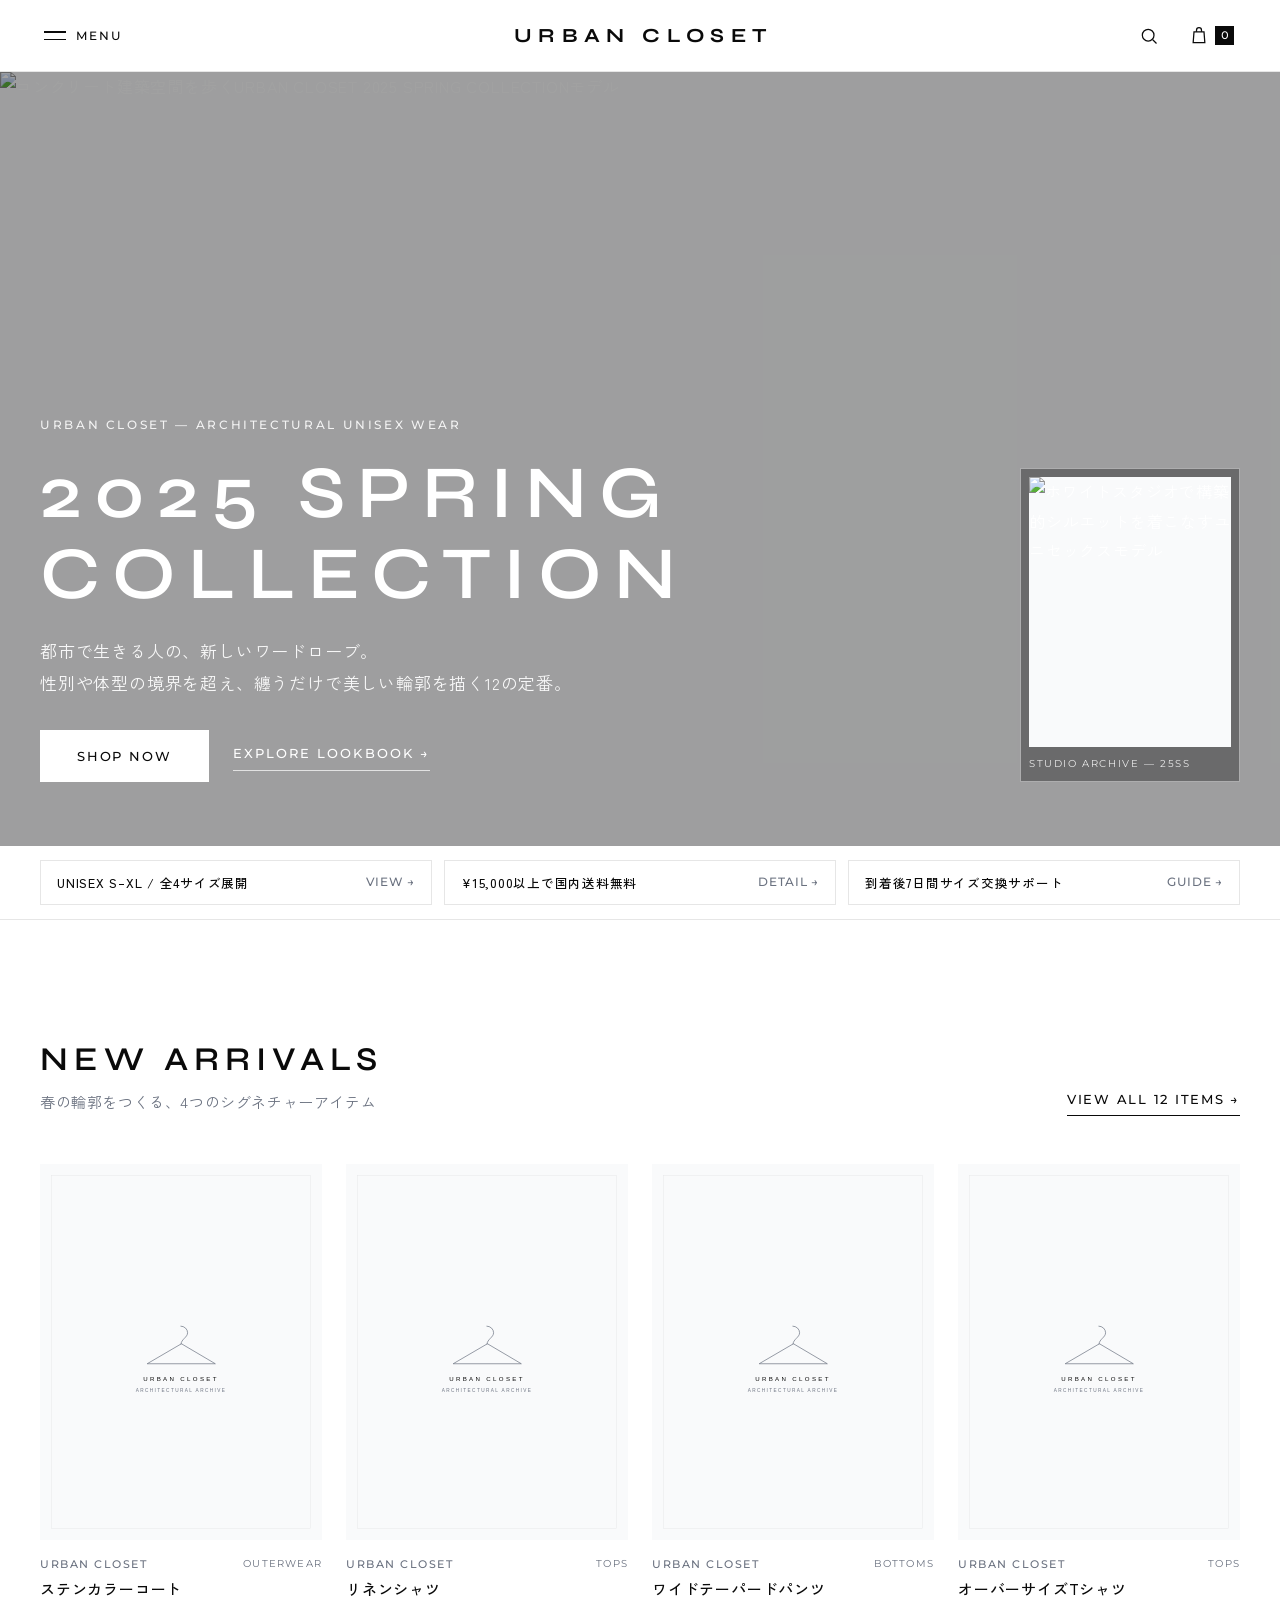
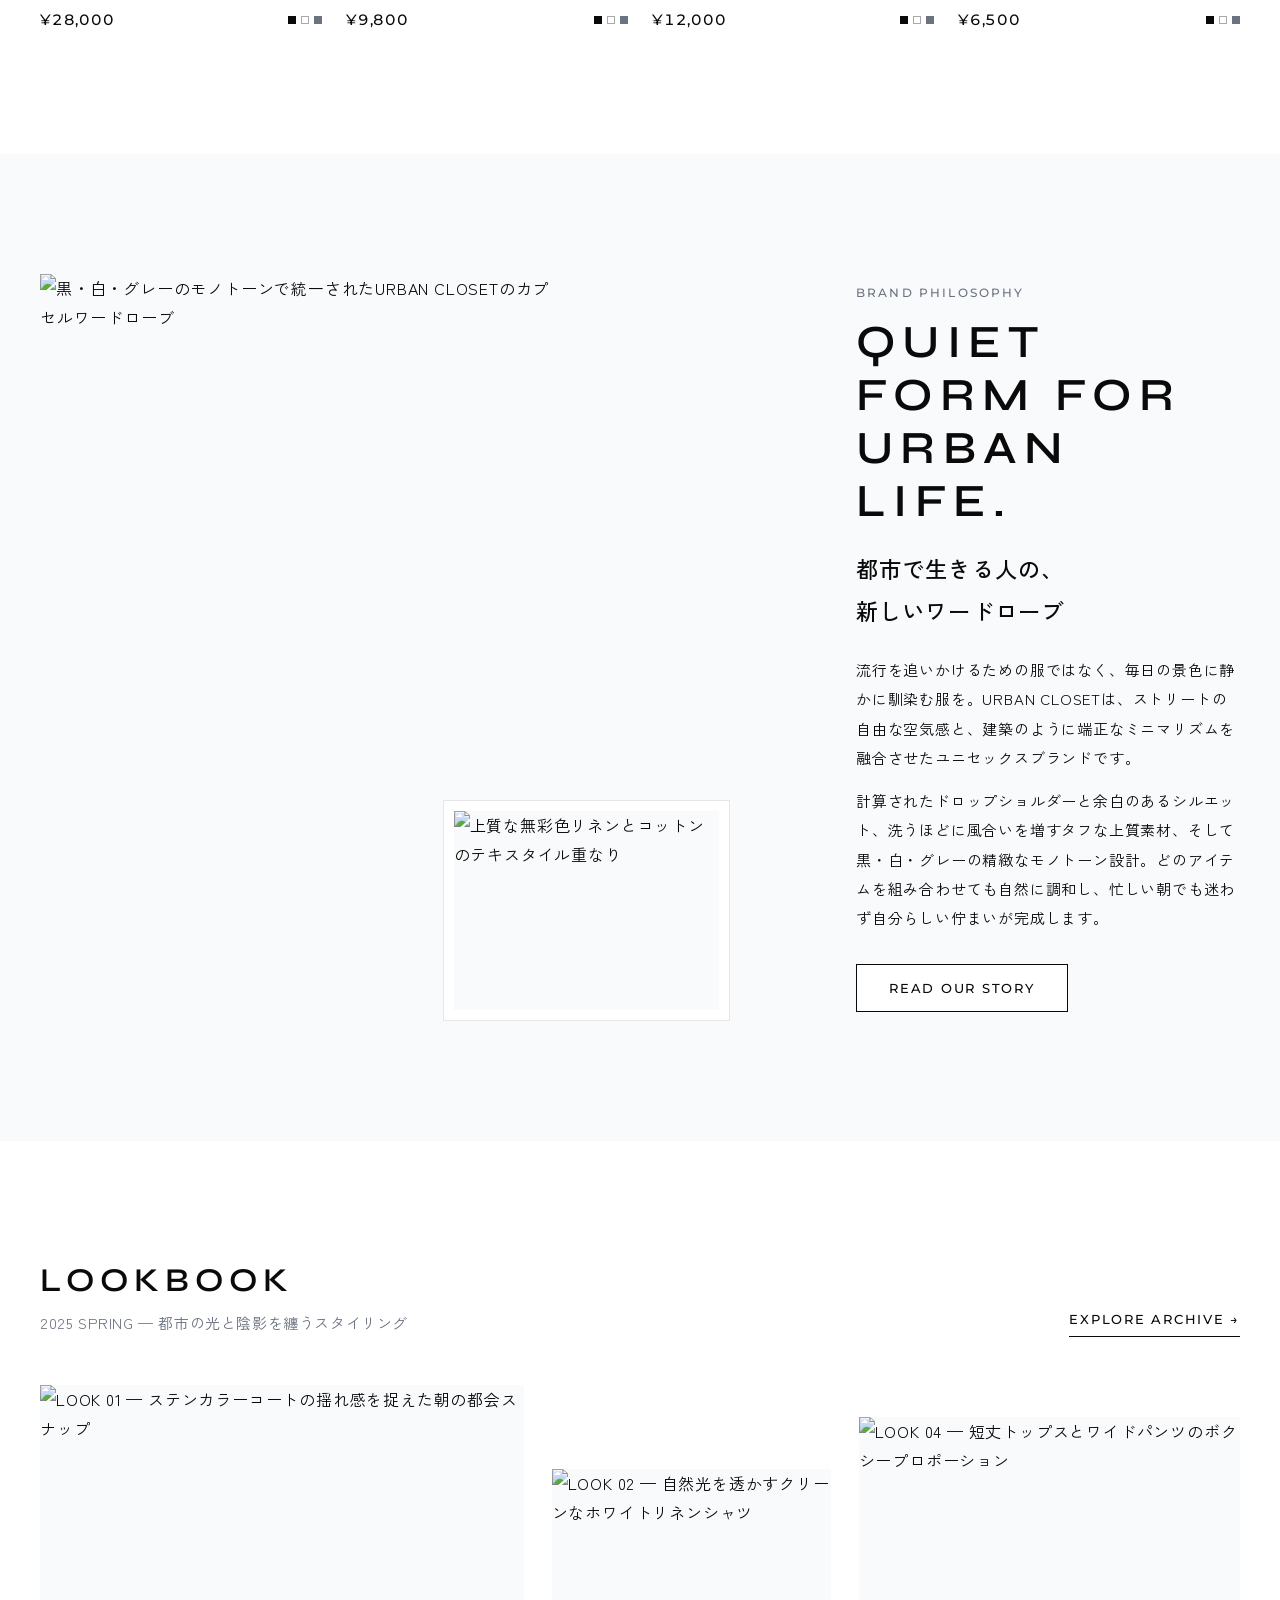
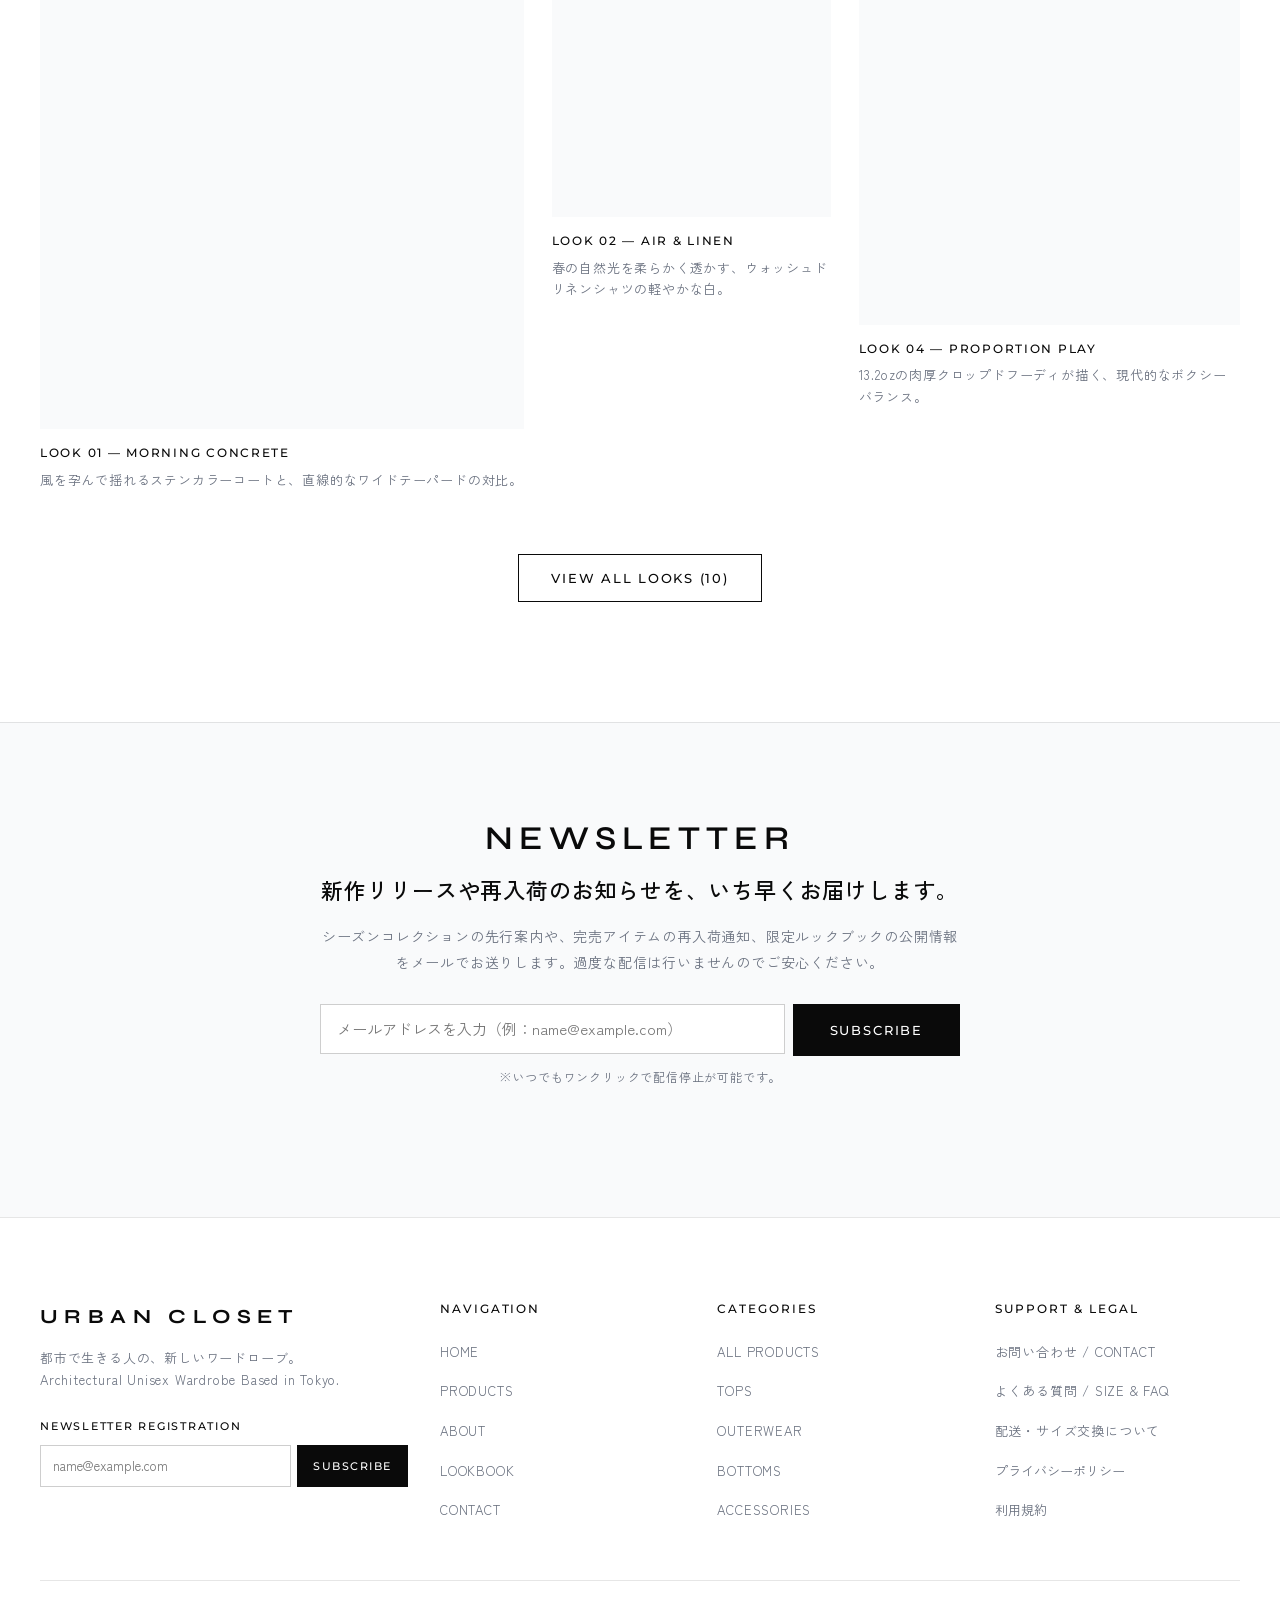
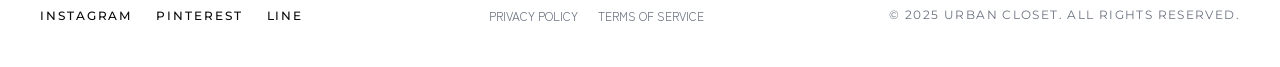
==== index.html @ fb84b293 "feat: Initial release of URBAN CLOSET official EC website" ====
﻿<!DOCTYPE html>
<html lang="ja">
<head>
  <meta charset="UTF-8">
  <meta name="viewport" content="width=device-width, initial-scale=1.0">
  <!-- ★ページのタイトル・検索結果用の説明文を変更したい場合はここを編集してください -->
  <title>URBAN CLOSET（アーバンクローゼット）公式オンラインストア | 都市で生きる人の、新しいワードローブ</title>
  <meta name="description" content="URBAN CLOSET（アーバンクローゼット）2025 SPRING COLLECTION。ストリートの自由な空気感と建築的なミニマリズムを融合させたユニセックスアパレルブランド公式オンラインストア。">
  <!-- ミニマルなインラインSVGファビコン（404エラー防止） -->
  <link rel="icon" type="image/svg+xml" href="data:image/svg+xml,%3Csvg xmlns='http://www.w3.org/2000/svg' viewBox='0 0 64 64'%3E%3Crect width='64' height='64' fill='%230A0A0A'/%3E%3Ctext x='32' y='41' text-anchor='middle' font-family='Helvetica Neue,Arial,sans-serif' font-size='24' font-weight='400' letter-spacing='2' fill='%23FFFFFF'%3EUC%3C/text%3E%3C/svg%3E">
  <!-- Google Fonts（Inter ＆ Noto Sans JP） -->
  <link rel="preconnect" href="https://fonts.googleapis.com">
  <link rel="preconnect" href="https://fonts.gstatic.com" crossorigin>
  <link href="https://fonts.googleapis.com/css2?family=Montserrat:wght@300;400;500;600;700&family=Syne:wght@400;500;600;700&family=Zen+Kaku+Gothic+New:wght@300;400;500;700&family=Inter:wght@300;400;500&display=swap" rel="stylesheet">
  <!-- 全ページ共通スタイルシート -->
  <link rel="stylesheet" href="css/style.css">
</head>
<body>

  <!-- ========================================================================
       1. 共通グローバルヘッダー（左：メニュー ／ 中央：ロゴ ／ 右：検索＋カート）
       ======================================================================== -->
  <header class="site-header">
    <div class="site-header__inner">
      <!-- 左：ハンバーガーメニューボタン -->
      <button type="button" class="header-menu-btn" id="menuOpenBtn" aria-label="メニューを開く" aria-expanded="false" aria-controls="fullscreenMenu">
        <span class="header-menu-btn__bars" aria-hidden="true">
          <span></span>
          <span></span>
        </span>
        <span class="header-menu-btn__label">MENU</span>
      </button>

      <!-- ★中央：ブランドロゴ文字を変更したい場合はここを編集してください -->
      <a href="index.html" class="header-logo">URBAN CLOSET</a>

      <!-- 右：検索アイコン＋点数バッジ付きカートアイコン -->
      <div class="header-actions">
        <button type="button" class="header-icon-btn" id="searchToggleBtn" aria-label="商品を検索する">
          <svg viewBox="0 0 24 24" aria-hidden="true">
            <circle cx="11" cy="11" r="7"></circle>
            <line x1="16.5" y1="16.5" x2="21" y2="21"></line>
          </svg>
        </button>
        <button type="button" class="header-icon-btn" id="cartOpenBtn" aria-label="ショッピングカートを開く">
          <svg viewBox="0 0 24 24" aria-hidden="true">
            <path d="M6 7h12l1 13H5L6 7z"></path>
            <path d="M9 7V5a3 3 0 0 1 6 0v2"></path>
          </svg>
          <span class="cart-badge js-cart-count">0</span>
        </button>
      </div>
    </div>
  </header>

  <!-- リアルタイム商品検索パネル（ヘッダーの虫眼鏡押下で展開） -->
  <div class="search-panel" id="searchPanel" aria-hidden="true">
    <div class="search-panel__inner">
      <form class="search-form" id="headerSearchForm" role="search">
        <label for="headerSearchInput" class="sr-only">キーワードで商品を検索</label>
        <input type="search" id="headerSearchInput" class="search-form__input" placeholder="商品名・カテゴリー・素材で検索（例：コート、リネン、パンツ）" autocomplete="off">
        <button type="submit" class="search-form__submit">SEARCH</button>
        <button type="button" class="search-form__close" id="searchCloseBtn" aria-label="検索パネルを閉じる">×</button>
      </form>
      <div class="search-results" id="searchResultsContainer"></div>
    </div>
  </div>

  <!-- フルスクリーン黒背景ナビゲーションメニュー（HOME / PRODUCTS / ABOUT / LOOKBOOK / CONTACT） -->
  <nav class="fullscreen-menu" id="fullscreenMenu" aria-hidden="true" aria-label="メインナビゲーション">
    <div class="fullscreen-menu__top">
      <button type="button" class="fullscreen-menu__close" id="menuCloseBtn" aria-label="メニューを閉じる">CLOSE ×</button>
      <a href="index.html" class="fullscreen-menu__logo">URBAN CLOSET</a>
      <span></span>
    </div>
    <div class="fullscreen-menu__body">
      <ul class="fullscreen-menu__list">
        <li class="fullscreen-menu__item">
          <a href="index.html" class="fullscreen-menu__link">
            <span class="fullscreen-menu__num">01</span>
            <span class="fullscreen-menu__en">HOME</span>
            <span class="fullscreen-menu__ja">トップ</span>
          </a>
        </li>
        <li class="fullscreen-menu__item">
          <a href="products.html" class="fullscreen-menu__link">
            <span class="fullscreen-menu__num">02</span>
            <span class="fullscreen-menu__en">PRODUCTS</span>
            <span class="fullscreen-menu__ja">商品一覧</span>
          </a>
        </li>
        <li class="fullscreen-menu__item">
          <a href="about.html" class="fullscreen-menu__link">
            <span class="fullscreen-menu__num">03</span>
            <span class="fullscreen-menu__en">ABOUT</span>
            <span class="fullscreen-menu__ja">ブランドストーリー</span>
          </a>
        </li>
        <li class="fullscreen-menu__item">
          <a href="lookbook.html" class="fullscreen-menu__link">
            <span class="fullscreen-menu__num">04</span>
            <span class="fullscreen-menu__en">LOOKBOOK</span>
            <span class="fullscreen-menu__ja">2025 SPRING ルックブック</span>
          </a>
        </li>
        <li class="fullscreen-menu__item">
          <a href="contact.html" class="fullscreen-menu__link">
            <span class="fullscreen-menu__num">05</span>
            <span class="fullscreen-menu__en">CONTACT</span>
            <span class="fullscreen-menu__ja">お問い合わせ・FAQ</span>
          </a>
        </li>
      </ul>
    </div>
    <div class="fullscreen-menu__bottom">
      <div class="fullscreen-menu__sublinks">
        <a href="products.html?category=TOPS">TOPS</a>
        <a href="products.html?category=OUTERWEAR">OUTERWEAR</a>
        <a href="products.html?category=BOTTOMS">BOTTOMS</a>
        <a href="products.html?category=ACCESSORIES">ACCESSORIES</a>
      </div>
      <div class="fullscreen-menu__sublinks">
        <a href="https://www.instagram.com/" target="_blank" rel="noopener noreferrer">INSTAGRAM</a>
        <a href="https://www.pinterest.jp/" target="_blank" rel="noopener noreferrer">PINTEREST</a>
        <a href="https://line.me/" target="_blank" rel="noopener noreferrer">LINE</a>
      </div>
    </div>
  </nav>

  <!-- 右スライド式ミニカート（ドロワーUI） -->
  <div class="drawer-backdrop" id="drawerBackdrop"></div>
  <aside class="cart-drawer" id="cartDrawer" aria-hidden="true" aria-label="ショッピングカート">
    <div class="cart-drawer__header">
      <h2 class="cart-drawer__title">SHOPPING CART (<span id="cartDrawerCount">0</span>)</h2>
      <button type="button" class="cart-drawer__close" id="cartCloseBtn" aria-label="カートを閉じる">×</button>
    </div>
    <div class="cart-shipping-bar">
      <p class="cart-shipping-bar__text" id="cartShippingText">¥15,000（税込）以上のお買い上げで国内送料無料</p>
      <div class="cart-shipping-bar__track">
        <div class="cart-shipping-bar__fill" id="cartShippingFill"></div>
      </div>
    </div>
    <div class="cart-drawer__body" id="cartDrawerBody"></div>
    <div class="cart-drawer__footer" id="cartDrawerFooter">
      <div class="cart-subtotal">
        <span class="cart-subtotal__label">SUBTOTAL（税込）</span>
        <span class="cart-subtotal__amount" id="cartSubtotalAmount">¥0</span>
      </div>
      <p class="cart-shipping-note">※送料は¥15,000以上のご注文で無料（通常全国一律 ¥660）</p>
      <div class="cart-drawer__buttons">
        <button type="button" class="btn-primary" id="cartCheckoutBtn"><span class="ib">PROCEED TO CHECKOUT /</span> <span class="ib">ご購入手続きへ</span></button>
        <button type="button" class="btn-outline" id="cartContinueBtn"><span class="ib">CONTINUE SHOPPING /</span> <span class="ib">買い物を続ける</span></button>
      </div>
      <div class="cart-checkout-feedback" id="cartCheckoutFeedback" role="status"></div>
    </div>
  </aside>

  <!-- ========================================================================
       メインコンテンツ開始（TOPページ厳守セクション順序）
       ======================================================================== -->
  <main>

    <!-- ======================================================================
         2. メインビジュアル（FV必須4要素：キャッチコピー・CTA・強みタグ・写真）
         ====================================================================== -->
    <section class="hero" aria-label="2025 SPRING COLLECTION メインビジュアル">
      <div class="hero__visual">
        <!-- ★④メインビジュアル背景画像を変更したい場合は src を編集してください -->
        <img
          src="https://images.unsplash.com/photo-1573601423482-65b7dc543203?auto=format&fit=crop&w=1920&q=85"
          alt="コンクリート建築空間を歩くURBAN CLOSET 2025 SPRING COLLECTIONモデル"
          class="hero__bg"
          fetchpriority="high"
        >
        <div class="hero__veil" aria-hidden="true"></div>

        <div class="hero__content">
          <div class="hero__main-copy">
            <p class="hero__eyebrow">URBAN CLOSET — ARCHITECTURAL UNISEX WEAR</p>
            <!-- ★①メインキャッチコピーを変更したい場合はここを編集してください -->
            <h1 class="hero__title en-display">2025 SPRING COLLECTION</h1>
            <p class="hero__subcopy hero-subcopy">
              <span class="ib">都市で生きる人の、</span><span class="ib">新しいワードローブ。</span><br>
              <span class="ib">性別や体型の境界を超え、</span><span class="ib">纏うだけで美しい輪郭を描く12の定番。</span>
            </p>
            <!-- ★②アクションボタン（CTA）の文言やリンク先を変更したい場合はここを編集してください -->
            <div class="hero__cta-group">
              <a href="products.html" class="btn-primary btn-primary--light">SHOP NOW</a>
              <a href="lookbook.html" class="hero__secondary-link">EXPLORE LOOKBOOK →</a>
            </div>
          </div>

          <!-- PC表示用エディトリアル・コラージュカード（スタジオ着用サブカット） -->
          <a href="lookbook.html" class="hero__collage-card" aria-label="スタジオルックを見る">
            <img
              src="https://images.unsplash.com/photo-1779399163991-d9fd0c1db741?auto=format&fit=crop&w=1200&q=85"
              alt="ホワイトスタジオで構築的シルエットを着こなすユニセックスモデル"
            >
            <span class="hero__collage-caption">STUDIO ARCHIVE — 25SS</span>
          </a>
        </div>
      </div>

      <!-- ★③実績・強み・安心アピール要素（世界観を守るミニマル1pxボーダーステータスタグ） -->
      <div class="hero-status-bar">
        <div class="hero-status-bar__inner">
          <a href="products.html" class="status-tag">
            <span>UNISEX S–XL / 全4サイズ展開</span>
            <span class="status-tag__arrow">VIEW →</span>
          </a>
          <a href="contact.html#faq-shipping" class="status-tag">
            <span>¥15,000以上で国内送料無料</span>
            <span class="status-tag__arrow">DETAIL →</span>
          </a>
          <a href="contact.html#faq-exchange" class="status-tag">
            <span>到着後7日間サイズ交換サポート</span>
            <span class="status-tag__arrow">GUIDE →</span>
          </a>
        </div>
      </div>
    </section>

    <!-- ======================================================================
         3. NEW ARRIVALS（新着ピックアップ 4点：js/products-data.js と連動描画）
         ====================================================================== -->
    <section class="section" aria-labelledby="newArrivalsHeading">
      <div class="container">
        <div class="section-header reveal">
          <div>
            <h2 id="newArrivalsHeading" class="section-title-en">NEW ARRIVALS</h2>
            <p class="section-subcopy">
              <span class="ib">春の輪郭をつくる、</span><span class="ib">4つのシグネチャーアイテム</span>
            </p>
          </div>
          <a href="products.html" class="link-arrow">VIEW ALL 12 ITEMS →</a>
        </div>

        <!-- ★新着4点カードは js/products-data.js の newArrivalIds から自動生成されます -->
        <div class="product-grid reveal" id="newArrivalsGrid"></div>
      </div>
    </section>

    <!-- ======================================================================
         4. BRAND CONCEPT（非対称レイアウト：大型英字＋写真2枚＋コンセプト本文）
         ====================================================================== -->
    <section class="section section--alt" aria-labelledby="brandConceptHeading">
      <div class="container">
        <div class="concept-grid">
          <!-- 左側：カプセルワードローブ写真2枚の非対称コラージュ -->
          <div class="concept-visuals reveal">
            <img
              src="https://images.unsplash.com/photo-1601926299866-6a5c9bfa6be0?auto=format&fit=crop&w=1200&q=85"
              alt="黒・白・グレーのモノトーンで統一されたURBAN CLOSETのカプセルワードローブ"
              class="concept-visuals__main"
              decoding="async"
            >
            <div class="concept-visuals__sub-wrap">
              <img
                src="https://images.unsplash.com/photo-1524275461690-a79bfeaf1f3a?auto=format&fit=crop&w=800&q=80"
                alt="上質な無彩色リネンとコットンのテキスタイル重なり"
                class="concept-visuals__sub"
                decoding="async"
              >
            </div>
          </div>

          <!-- ★右側：ブランドコンセプト文章を変更したい場合はここを編集してください -->
          <div class="concept-copy reveal">
            <span class="eyebrow">BRAND PHILOSOPHY</span>
            <h2 id="brandConceptHeading" class="concept-copy__en en-display">QUIET FORM FOR URBAN LIFE.</h2>
            <p class="concept-copy__ja-title ja-heading">
              <span class="ib">都市で生きる人の、</span><span class="ib">新しいワードローブ</span>
            </p>
            <div class="concept-copy__body">
              <p>流行を追いかけるための服ではなく、毎日の景色に静かに馴染む服を。URBAN CLOSETは、ストリートの自由な空気感と、建築のように端正なミニマリズムを融合させたユニセックスブランドです。</p>
              <p>計算されたドロップショルダーと余白のあるシルエット、洗うほどに風合いを増すタフな上質素材、そして黒・白・グレーの精緻なモノトーン設計。どのアイテムを組み合わせても自然に調和し、忙しい朝でも迷わず自分らしい佇まいが完成します。</p>
            </div>
            <a href="about.html" class="btn-outline">READ OUR STORY</a>
          </div>
        </div>
      </div>
    </section>

    <!-- ======================================================================
         5. LOOKBOOK PREVIEW（3枚の写真を段差オフセットで雑誌風に配置）
         ====================================================================== -->
    <section class="section" aria-labelledby="lookbookPreviewHeading">
      <div class="container">
        <div class="section-header reveal">
          <div>
            <h2 id="lookbookPreviewHeading" class="section-title-en">LOOKBOOK</h2>
            <p class="section-subcopy">
              <span class="ib">2025 SPRING —</span> <span class="ib">都市の光と陰影を纏うスタイリング</span>
            </p>
          </div>
          <a href="lookbook.html" class="link-arrow">EXPLORE ARCHIVE →</a>
        </div>

        <div class="lookbook-preview-grid">
          <!-- 写真1（大判・上端揃え） -->
          <a href="lookbook.html?look=1" class="lookbook-preview-card lookbook-preview-card--1 reveal">
            <div class="lookbook-preview-card__media">
              <img
                src="https://images.unsplash.com/photo-1747042476785-327558d96e94?auto=format&fit=crop&w=900&q=80"
                alt="LOOK 01 — ステンカラーコートの揺れ感を捉えた朝の都会スナップ"
                class="lookbook-preview-card__img"
                decoding="async"
              >
            </div>
            <h3 class="lookbook-preview-card__label">LOOK 01 — MORNING CONCRETE</h3>
            <p class="lookbook-preview-card__caption">風を孕んで揺れるステンカラーコートと、直線的なワイドテーパードの対比。</p>
          </a>

          <!-- 写真2（中判・深い下オフセット） -->
          <a href="lookbook.html?look=2" class="lookbook-preview-card lookbook-preview-card--2 reveal">
            <div class="lookbook-preview-card__media">
              <img
                src="https://images.unsplash.com/photo-1770294758906-c8762abb2c8b?auto=format&fit=crop&w=900&q=80"
                alt="LOOK 02 — 自然光を透かすクリーンなホワイトリネンシャツ"
                class="lookbook-preview-card__img"
                decoding="async"
              >
            </div>
            <h3 class="lookbook-preview-card__label">LOOK 02 — AIR &amp; LINEN</h3>
            <p class="lookbook-preview-card__caption">春の自然光を柔らかく透かす、ウォッシュドリネンシャツの軽やかな白。</p>
          </a>

          <!-- 写真3（準大判・中段オフセット） -->
          <a href="lookbook.html?look=4" class="lookbook-preview-card lookbook-preview-card--3 reveal">
            <div class="lookbook-preview-card__media">
              <img
                src="https://images.unsplash.com/photo-1764698072685-f01c10bd2dca?auto=format&fit=crop&w=900&q=80"
                alt="LOOK 04 — 短丈トップスとワイドパンツのボクシープロポーション"
                class="lookbook-preview-card__img"
                decoding="async"
              >
            </div>
            <h3 class="lookbook-preview-card__label">LOOK 04 — PROPORTION PLAY</h3>
            <p class="lookbook-preview-card__caption">13.2ozの肉厚クロップドフーディが描く、現代的なボクシーバランス。</p>
          </a>
        </div>

        <div class="lookbook-preview-cta reveal">
          <a href="lookbook.html" class="btn-outline">VIEW ALL LOOKS (10)</a>
        </div>
      </div>
    </section>

    <!-- ======================================================================
         6. NEWSLETTER（メールアドレス入力欄＋登録ボタン＋完了表示）
         ====================================================================== -->
    <section class="newsletter-section" aria-labelledby="newsletterHeading">
      <div class="container">
        <div class="newsletter-box reveal">
          <h2 id="newsletterHeading" class="section-title-en">NEWSLETTER</h2>
          <p class="newsletter-box__ja ja-heading">
            <span class="ib">新作リリースや再入荷のお知らせを、</span><span class="ib">いち早くお届けします。</span>
          </p>
          <p class="newsletter-box__desc">
            シーズンコレクションの先行案内や、完売アイテムの再入荷通知、限定ルックブックの公開情報をメールでお送りします。過度な配信は行いませんのでご安心ください。
          </p>
          <form class="newsletter-form js-newsletter-form" novalidate>
            <label for="topNewsletterEmail" class="sr-only">メールアドレス</label>
            <input
              type="email"
              id="topNewsletterEmail"
              class="newsletter-form__input"
              placeholder="メールアドレスを入力（例：name@example.com）"
              required
            >
            <button type="submit" class="btn-primary newsletter-form__btn">SUBSCRIBE</button>
          </form>
          <p class="newsletter-micro">※いつでもワンクリックで配信停止が可能です。</p>
          <div class="newsletter-feedback js-newsletter-feedback" role="status" aria-live="polite"></div>
        </div>
      </div>
    </section>

  </main>

  <!-- ========================================================================
       7. 全ページ共通フッター（必須8要素完全網羅）
       ======================================================================== -->
  <footer class="site-footer">
    <div class="container">
      <div class="site-footer__grid">
        <!-- ① ブランドロゴ ＆ ④ フッター内コンパクト・ニュースレター登録フォーム -->
        <div class="footer-brand">
          <a href="index.html" class="footer-brand__logo">URBAN CLOSET</a>
          <p class="footer-brand__tagline">
            都市で生きる人の、新しいワードローブ。<br>
            Architectural Unisex Wardrobe Based in Tokyo.
          </p>
          <div class="footer-newsletter">
            <span class="footer-newsletter__label">NEWSLETTER REGISTRATION</span>
            <form class="footer-newsletter__form js-newsletter-form" novalidate>
              <label for="footerNewsletterEmail" class="sr-only">フッターニュースレター登録用メールアドレス</label>
              <input
                type="email"
                id="footerNewsletterEmail"
                class="footer-newsletter__input"
                placeholder="name@example.com"
                required
              >
              <button type="submit" class="footer-newsletter__btn">SUBSCRIBE</button>
            </form>
            <div class="footer-newsletter__msg js-newsletter-feedback" role="status" aria-live="polite"></div>
          </div>
        </div>

        <!-- ② ナビゲーション（HOME / PRODUCTS / ABOUT / LOOKBOOK / CONTACT） -->
        <div class="footer-col">
          <h3 class="footer-col__heading">NAVIGATION</h3>
          <ul class="footer-col__list">
            <li><a href="index.html">HOME</a></li>
            <li><a href="products.html">PRODUCTS</a></li>
            <li><a href="about.html">ABOUT</a></li>
            <li><a href="lookbook.html">LOOKBOOK</a></li>
            <li><a href="contact.html">CONTACT</a></li>
          </ul>
        </div>

        <!-- カテゴリー別ショートカット -->
        <div class="footer-col">
          <h3 class="footer-col__heading">CATEGORIES</h3>
          <ul class="footer-col__list">
            <li><a href="products.html">ALL PRODUCTS</a></li>
            <li><a href="products.html?category=TOPS">TOPS</a></li>
            <li><a href="products.html?category=OUTERWEAR">OUTERWEAR</a></li>
            <li><a href="products.html?category=BOTTOMS">BOTTOMS</a></li>
            <li><a href="products.html?category=ACCESSORIES">ACCESSORIES</a></li>
          </ul>
        </div>

        <!-- ⑤ お問い合わせ・⑥ プライバシーポリシー・⑦ 利用規約 -->
        <div class="footer-col">
          <h3 class="footer-col__heading">SUPPORT &amp; LEGAL</h3>
          <ul class="footer-col__list">
            <li><a href="contact.html">お問い合わせ / CONTACT</a></li>
            <li><a href="contact.html#faq">よくある質問 / SIZE &amp; FAQ</a></li>
            <li><a href="contact.html#faq-shipping">配送・サイズ交換について</a></li>
            <li><button type="button" data-legal-modal="privacy">プライバシーポリシー</button></li>
            <li><button type="button" data-legal-modal="terms">利用規約</button></li>
          </ul>
        </div>
      </div>

      <!-- ③ Instagram等SNSリンク ＆ ⑧ コピーライト -->
      <div class="site-footer__bottom">
        <div class="footer-sns">
          <a href="https://www.instagram.com/" target="_blank" rel="noopener noreferrer">INSTAGRAM</a>
          <a href="https://www.pinterest.jp/" target="_blank" rel="noopener noreferrer">PINTEREST</a>
          <a href="https://line.me/" target="_blank" rel="noopener noreferrer">LINE</a>
        </div>
        <div class="footer-legal-inline">
          <button type="button" data-legal-modal="privacy">PRIVACY POLICY</button>
          <button type="button" data-legal-modal="terms">TERMS OF SERVICE</button>
        </div>
        <p class="footer-copyright">&copy; 2025 URBAN CLOSET. ALL RIGHTS RESERVED.</p>
      </div>
    </div>
  </footer>

  <!-- 利用規約・プライバシーポリシー共通モーダル -->
  <div class="legal-modal" id="legalModal" aria-hidden="true" role="dialog" aria-modal="true" aria-labelledby="legalModalTitle">
    <div class="legal-modal__dialog">
      <div class="legal-modal__header">
        <h2 class="legal-modal__title" id="legalModalTitle">PRIVACY POLICY</h2>
        <button type="button" class="legal-modal__close" id="legalModalCloseBtn" aria-label="モーダルを閉じる">×</button>
      </div>
      <div class="legal-modal__body" id="legalModalBody"></div>
    </div>
  </div>

  <!-- 共通スクリプト読み込み -->
  <script src="js/products-data.js"></script>
  <script src="js/app.js"></script>
</body>
</html>
---- css/style.css ----
@charset "UTF-8";
/**
 * ============================================================================
 * URBAN CLOSET（アーバンクローゼット）公式オンラインストア 共通スタイルシート
 * ファイル名: css/style.css
 * ----------------------------------------------------------------------------
 * 【初心者向けガイド：色や文字サイズを変えたいとき】
 * ・すぐ下の「:root」ブロックにあるカラーコード（#FFFFFF など）を書き換えると、
 *   全6ページの色味をまとめて一括変更できます。
 * ・角丸（border-radius）はすべて 0px、影（box-shadow）やグラデーションは使わず、
 *   1pxの繊細な線と余白だけで海外ハイブランドのような洗練された空間を表現しています。
 * ============================================================================
 */

:root {
  /* ★厳守モノトーン4色パレット（ここを変えるとサイト全体の色が変わります） */
  --color-white: #FFFFFF;
  --color-black: #0A0A0A;
  --color-gray: #6B7280;
  --color-light-gray: #F9FAFB;

  /* ★1pxの繊細な境界線＆背景オーバーレイ（4色からの透過派生） */
  --border-subtle: 1px solid rgba(10, 10, 10, 0.10);
  --border-default: 1px solid rgba(10, 10, 10, 0.20);
  --border-strong: 1px solid #0A0A0A;
  --border-inverse: 1px solid rgba(255, 255, 255, 0.22);
  --overlay-hero: rgba(10, 10, 10, 0.38);
  --overlay-backdrop: rgba(10, 10, 10, 0.48);
  --overlay-lightbox: rgba(10, 10, 10, 0.96);

  /* ★フォーム入力エラー時の強調色（エラー表示にのみ使用） */
  --color-error: #B91C1C;

  /* ★フォント設定（英字ディスプレイ：モード感溢れる Syne ＋ 幾何学美 Montserrat ＋ 都会的直線美 Zen Kaku Gothic New） */
  --font-en: 'Montserrat', 'Helvetica Neue', 'Inter', Arial, sans-serif;
  --font-display: 'Syne', 'Montserrat', 'Helvetica Neue', sans-serif;
  --font-ja: 'Zen Kaku Gothic New', 'Noto Sans JP', 'Helvetica Neue', Arial, sans-serif;

  /* ★Slow UX（静かで品のあるアニメーション速度） */
  --ease-editorial: cubic-bezier(0.16, 1, 0.3, 1);
  --transition-fast: 0.25s ease;
  --transition-smooth: 0.5s cubic-bezier(0.16, 1, 0.3, 1);
  --transition-image: 0.6s cubic-bezier(0.22, 1, 0.36, 1);

  /* ★レイアウト基準幅・ヘッダー高さ */
  --container-max: 1360px;
  --container-narrow: 760px;
  --header-height: 72px;
}

@media (max-width: 767px) {
  :root {
    --header-height: 60px;
  }
}

/* ==========================================================================
 * 1. リセット＆ベース組版（不自然な改行を防ぐ日本語タイポグラフィ設計）
 * ========================================================================== */
*,
*::before,
*::after {
  box-sizing: border-box;
  margin: 0;
  padding: 0;
  border-radius: 0; /* ★全パーツ直角（0px）を徹底 */
}

html {
  font-size: 16px;
  scroll-behavior: smooth;
  scroll-padding-top: calc(var(--header-height) + 24px);
}

body {
  background-color: var(--color-white);
  color: var(--color-black);
  font-family: var(--font-ja);
  font-weight: 400;
  line-height: 1.85;
  letter-spacing: 0.05em;
  line-break: strict;       /* 句読点が行頭に来るのを防止 */
  overflow-wrap: anywhere;  /* 長い英単語やURLのはみ出し防止 */
  -webkit-font-smoothing: antialiased;
  -moz-osx-font-smoothing: grayscale;
  overflow-x: clip;
}

/* メニューやモーダル展開時の背景スクロール固定 */
body.is-locked {
  overflow: hidden;
}

img {
  display: block;
  max-width: 100%;
  height: auto;
  background-color: var(--color-light-gray);
}

a {
  color: inherit;
  text-decoration: none;
  transition: opacity var(--transition-fast), color var(--transition-fast);
}

button,
input,
select,
textarea {
  font-family: inherit;
  font-size: inherit;
  color: inherit;
  background: none;
  border: none;
  border-radius: 0;
  outline: none;
}

button {
  cursor: pointer;
}

ul,
ol {
  list-style: none;
}

/* キーボード操作時のフォーカス枠（アクセシビリティ確保） */
:focus-visible {
  outline: 1px solid var(--color-black);
  outline-offset: 3px;
}

/* ★不自然な改行（単語の途中切れ・1〜2文字落ち）を防ぐ専用クラス */
.ja-heading,
.hero-subcopy,
.section-subcopy,
.lead-copy {
  word-break: keep-all;
  overflow-wrap: anywhere;
  text-wrap: pretty;
}

.en-display {
  font-family: var(--font-display);
  font-weight: 600;
  letter-spacing: 0.16em;
  line-height: 1.15;
  text-wrap: balance;
  text-transform: uppercase;
}

/* ★意味のまとまりごとに自然な位置で改行させるインラインブロック補助クラス */
.ib {
  display: inline-block;
}

/* スクリーンリーダー専用テキスト */
.sr-only {
  position: absolute;
  width: 1px;
  height: 1px;
  padding: 0;
  margin: -1px;
  overflow: hidden;
  clip: rect(0, 0, 0, 0);
  white-space: nowrap;
  border: 0;
}

/* 共通コンテナ */
.container {
  width: 100%;
  max-width: var(--container-max);
  margin: 0 auto;
  padding: 0 40px;
}

.container--narrow {
  max-width: var(--container-narrow);
}

@media (max-width: 1023px) {
  .container {
    padding: 0 24px;
  }
}

@media (max-width: 639px) {
  .container {
    padding: 0 16px;
  }
}

/* スクロール時の上品なフェードイン演出（Slow UX） */
.reveal {
  opacity: 0;
  transform: translateY(18px);
  transition: opacity 0.75s var(--ease-editorial), transform 0.75s var(--ease-editorial);
}

.reveal.is-visible {
  opacity: 1;
  transform: translateY(0);
}

@media (prefers-reduced-motion: reduce) {
  .reveal {
    opacity: 1;
    transform: none;
    transition: none;
  }
}

/* ==========================================================================
 * 2. 共通タイポグラフィ＆ボタンコンポーネント
 * ========================================================================== */
.eyebrow {
  display: block;
  font-family: var(--font-en);
  font-size: 0.75rem;
  font-weight: 500;
  letter-spacing: 0.18em;
  text-transform: uppercase;
  color: var(--color-gray);
  margin-bottom: 12px;
}

.section-title-en {
  font-family: var(--font-display);
  font-size: clamp(1.4rem, 2.6vw, 2.1rem);
  font-weight: 600;
  letter-spacing: 0.18em;
  text-transform: uppercase;
  line-height: 1.2;
  color: var(--color-black);
}

.section-subcopy {
  font-size: 0.9375rem;
  font-weight: 400;
  color: var(--color-gray);
  margin-top: 8px;
  letter-spacing: 0.04em;
}

/* プライマリCTAボタン（圧倒的なコントラストの漆黒ボタン） */
.btn-primary {
  display: inline-flex;
  align-items: center;
  justify-content: center;
  flex-wrap: wrap;
  text-align: center;
  gap: 8px;
  min-height: 52px;
  padding: 0 36px;
  background-color: var(--color-black);
  color: var(--color-white);
  border: 1px solid var(--color-black);
  font-family: var(--font-en);
  font-size: 0.8125rem;
  font-weight: 500;
  letter-spacing: 0.14em;
  text-transform: uppercase;
  transition: background-color var(--transition-fast), color var(--transition-fast);
}

.btn-primary:hover {
  background-color: var(--color-white);
  color: var(--color-black);
}

/* 白反転プライマリCTA（黒ベール上のメインボタン用） */
.btn-primary--light {
  background-color: var(--color-white);
  color: var(--color-black);
  border: 1px solid var(--color-white);
}

.btn-primary--light:hover {
  background-color: transparent;
  color: var(--color-white);
}

/* セカンダリ1px枠線ボタン */
.btn-outline {
  display: inline-flex;
  align-items: center;
  justify-content: center;
  gap: 10px;
  min-height: 48px;
  padding: 0 32px;
  background-color: var(--color-white);
  color: var(--color-black);
  border: var(--border-strong);
  font-family: var(--font-en);
  font-size: 0.78125rem;
  font-weight: 500;
  letter-spacing: 0.14em;
  text-transform: uppercase;
  transition: background-color var(--transition-fast), color var(--transition-fast);
}

.btn-outline:hover {
  background-color: var(--color-black);
  color: var(--color-white);
}

/* アンダーライン付きエディトリアルリンク */
.link-arrow {
  display: inline-flex;
  align-items: center;
  gap: 8px;
  font-family: var(--font-en);
  font-size: 0.78125rem;
  font-weight: 500;
  letter-spacing: 0.14em;
  text-transform: uppercase;
  padding-bottom: 4px;
  border-bottom: 1px solid currentColor;
  transition: opacity var(--transition-fast), gap var(--transition-fast);
}

.link-arrow:hover {
  opacity: 0.68;
  gap: 12px;
}

/* ==========================================================================
 * 3. 共通グローバルヘッダー（1fr auto 1fr による完全中央ロゴ配置）
 * ========================================================================== */
.site-header {
  position: sticky;
  top: 0;
  z-index: 100;
  height: var(--header-height);
  background-color: rgba(255, 255, 255, 0.95);
  backdrop-filter: blur(8px);
  -webkit-backdrop-filter: blur(8px);
  border-bottom: var(--border-subtle);
  transition: background-color var(--transition-fast);
}

.site-header__inner {
  display: grid;
  grid-template-columns: 1fr auto 1fr; /* ★左右の幅に引っ張られずロゴを正確に画面中央へ配置 */
  align-items: center;
  height: 100%;
  max-width: var(--container-max);
  margin: 0 auto;
  padding: 0 40px;
}

@media (max-width: 1023px) {
  .site-header__inner {
    padding: 0 20px;
  }
}

@media (max-width: 639px) {
  .site-header__inner {
    padding: 0 12px;
  }
}

/* 左：ハンバーガーメニューボタン */
.header-menu-btn {
  justify-self: start;
  display: inline-flex;
  align-items: center;
  gap: 10px;
  min-width: 44px;
  min-height: 44px;
  padding: 0 4px;
  color: var(--color-black);
}

.header-menu-btn__bars {
  display: flex;
  flex-direction: column;
  justify-content: center;
  gap: 6px;
  width: 22px;
  height: 16px;
}

.header-menu-btn__bars span {
  display: block;
  width: 100%;
  height: 1.5px;
  background-color: var(--color-black);
  transition: transform var(--transition-fast);
}

.header-menu-btn:hover .header-menu-btn__bars span:first-child {
  transform: translateX(3px);
}

.header-menu-btn:hover .header-menu-btn__bars span:last-child {
  transform: translateX(-3px);
}

.header-menu-btn__label {
  font-family: var(--font-en);
  font-size: 0.75rem;
  font-weight: 500;
  letter-spacing: 0.16em;
}

@media (max-width: 767px) {
  .header-menu-btn__label {
    display: none;
  }
}

/* 中央：ブランドロゴ（URBAN CLOSET） */
.header-logo {
  justify-self: center;
  font-family: var(--font-display);
  font-size: 1.25rem;
  font-weight: 700;
  letter-spacing: 0.32em;
  text-indent: 0.32em; /* 末尾文字のletter-spacing分を補正し光学的にも完全中央配置 */
  text-transform: uppercase;
  color: var(--color-black);
  white-space: nowrap;
  padding: 8px 4px;
}

@media (max-width: 639px) {
  .header-logo {
    font-size: 1.05rem;
    letter-spacing: 0.24em;
    text-indent: 0.24em;
  }
}

/* 右：検索アイコン＋点数バッジ付きカートアイコン */
.header-actions {
  justify-self: end;
  display: flex;
  align-items: center;
  gap: 12px;
}

@media (max-width: 639px) {
  .header-actions {
    gap: 4px;
  }
}

.header-icon-btn {
  position: relative;
  display: inline-flex;
  align-items: center;
  justify-content: center;
  gap: 6px;
  min-width: 44px;
  min-height: 44px;
  padding: 0 6px;
  color: var(--color-black);
  transition: opacity var(--transition-fast);
}

.header-icon-btn:hover {
  opacity: 0.65;
}

.header-icon-btn svg {
  width: 20px;
  height: 20px;
  stroke: currentColor;
  stroke-width: 1.5;
  fill: none;
}

/* カート内点数バッジ */
.cart-badge {
  display: inline-flex;
  align-items: center;
  justify-content: center;
  min-width: 19px;
  height: 19px;
  padding: 0 5px;
  background-color: var(--color-black);
  color: var(--color-white);
  font-family: var(--font-en);
  font-size: 0.6875rem;
  font-weight: 500;
  line-height: 1;
  font-variant-numeric: tabular-nums;
}

/* ==========================================================================
 * 4. リアルタイム検索パネル（ヘッダー直下に展開）
 * ========================================================================== */
.search-panel {
  position: fixed;
  top: var(--header-height);
  left: 0;
  right: 0;
  z-index: 98;
  background-color: var(--color-white);
  border-bottom: var(--border-strong);
  transform: translateY(-16px);
  opacity: 0;
  visibility: hidden;
  pointer-events: none;
  transition: opacity 0.3s ease, transform 0.35s var(--ease-editorial), visibility 0.35s;
}

.search-panel.is-open {
  transform: translateY(0);
  opacity: 1;
  visibility: visible;
  pointer-events: auto;
}

.search-panel__inner {
  max-width: var(--container-max);
  margin: 0 auto;
  padding: 24px 40px 28px;
}

@media (max-width: 767px) {
  .search-panel__inner {
    padding: 16px;
  }
}

.search-form {
  display: flex;
  align-items: center;
  gap: 12px;
  border-bottom: var(--border-strong);
  padding-bottom: 10px;
}

.search-form__input {
  flex: 1;
  height: 44px;
  font-size: 1rem;
  color: var(--color-black);
}

.search-form__input::placeholder {
  color: var(--color-gray);
  font-size: 0.9375rem;
}

.search-form__submit {
  font-family: var(--font-en);
  font-size: 0.75rem;
  font-weight: 500;
  letter-spacing: 0.14em;
  padding: 10px 18px;
  background-color: var(--color-black);
  color: var(--color-white);
}

.search-form__close {
  min-width: 44px;
  min-height: 44px;
  display: inline-flex;
  align-items: center;
  justify-content: center;
  color: var(--color-gray);
  font-size: 1.25rem;
}

.search-results {
  margin-top: 20px;
  max-height: 55vh;
  overflow-y: auto;
}

.search-results__grid {
  display: grid;
  grid-template-columns: repeat(4, 1fr);
  gap: 16px;
}

@media (max-width: 767px) {
  .search-results__grid {
    grid-template-columns: repeat(2, 1fr);
    gap: 12px;
  }
}

.search-result-item {
  display: flex;
  align-items: center;
  gap: 12px;
  padding: 8px;
  border: var(--border-subtle);
  background-color: var(--color-white);
  transition: border-color var(--transition-fast);
}

.search-result-item:hover {
  border-color: var(--color-black);
}

.search-result-item__img {
  width: 52px;
  aspect-ratio: 3 / 4;
  object-fit: cover;
  flex-shrink: 0;
}

.search-result-item__meta {
  min-width: 0;
}

.search-result-item__cat {
  font-family: var(--font-en);
  font-size: 0.65rem;
  letter-spacing: 0.12em;
  color: var(--color-gray);
}

.search-result-item__name {
  font-size: 0.8125rem;
  font-weight: 500;
  color: var(--color-black);
  margin-top: 2px;
}

.search-result-item__price {
  font-family: var(--font-en);
  font-size: 0.8125rem;
  font-weight: 500;
  color: var(--color-black);
  margin-top: 2px;
}

.search-results__footer {
  margin-top: 16px;
  display: flex;
  justify-content: space-between;
  align-items: center;
  font-size: 0.8125rem;
  color: var(--color-gray);
}

/* ==========================================================================
 * 5. フルスクリーンメニュー（黒背景 #0A0A0A × 白文字 #FFFFFF）
 *    ★項目順：HOME / PRODUCTS / ABOUT / LOOKBOOK / CONTACT（厳守）
 * ========================================================================== */
.fullscreen-menu {
  position: fixed;
  inset: 0;
  z-index: 200;
  background-color: var(--color-black);
  color: var(--color-white);
  display: flex;
  flex-direction: column;
  justify-content: space-between;
  opacity: 0;
  visibility: hidden;
  pointer-events: none;
  transition: opacity 0.4s ease, visibility 0.4s ease;
  overflow-y: auto;
}

.fullscreen-menu.is-open {
  opacity: 1;
  visibility: visible;
  pointer-events: auto;
}

.fullscreen-menu__top {
  display: grid;
  grid-template-columns: 1fr auto 1fr;
  align-items: center;
  min-height: var(--header-height);
  width: 100%;
  max-width: var(--container-max);
  margin: 0 auto;
  padding: 0 40px;
  border-bottom: var(--border-inverse);
}

@media (max-width: 767px) {
  .fullscreen-menu__top {
    padding: 0 16px;
  }
}

.fullscreen-menu__close {
  justify-self: start;
  display: inline-flex;
  align-items: center;
  gap: 10px;
  min-height: 44px;
  color: var(--color-white);
  font-family: var(--font-en);
  font-size: 0.75rem;
  font-weight: 500;
  letter-spacing: 0.18em;
}

.fullscreen-menu__logo {
  justify-self: center;
  font-family: var(--font-en);
  font-size: 1.05rem;
  font-weight: 500;
  letter-spacing: 0.24em;
  color: var(--color-white);
}

.fullscreen-menu__body {
  width: 100%;
  max-width: var(--container-max);
  margin: 0 auto;
  padding: 48px 40px;
  flex: 1;
  display: flex;
  flex-direction: column;
  justify-content: center;
}

@media (max-width: 767px) {
  .fullscreen-menu__body {
    padding: 32px 24px;
  }
}

.fullscreen-menu__list {
  display: flex;
  flex-direction: column;
  gap: 18px;
}

.fullscreen-menu__item {
  opacity: 0;
  transform: translateY(14px);
  transition: opacity 0.45s var(--ease-editorial), transform 0.45s var(--ease-editorial);
}

.fullscreen-menu.is-open .fullscreen-menu__item {
  opacity: 1;
  transform: translateY(0);
}

.fullscreen-menu.is-open .fullscreen-menu__item:nth-child(1) { transition-delay: 0.05s; }
.fullscreen-menu.is-open .fullscreen-menu__item:nth-child(2) { transition-delay: 0.09s; }
.fullscreen-menu.is-open .fullscreen-menu__item:nth-child(3) { transition-delay: 0.13s; }
.fullscreen-menu.is-open .fullscreen-menu__item:nth-child(4) { transition-delay: 0.17s; }
.fullscreen-menu.is-open .fullscreen-menu__item:nth-child(5) { transition-delay: 0.21s; }

.fullscreen-menu__link {
  display: inline-flex;
  align-items: baseline;
  gap: 20px;
  padding: 6px 0;
  color: var(--color-white);
  transition: transform 0.35s var(--ease-editorial), opacity var(--transition-fast);
}

.fullscreen-menu__link:hover {
  transform: translateX(10px);
}

.fullscreen-menu__num {
  font-family: var(--font-en);
  font-size: 0.75rem;
  font-weight: 300;
  letter-spacing: 0.14em;
  color: var(--color-gray);
}

.fullscreen-menu__en {
  font-family: var(--font-display);
  font-size: clamp(1.85rem, 4.2vw, 3.1rem);
  font-weight: 500;
  letter-spacing: 0.18em;
  line-height: 1.15;
}

.fullscreen-menu__ja {
  font-size: 0.8125rem;
  font-weight: 400;
  color: var(--color-gray);
  letter-spacing: 0.06em;
}

@media (max-width: 639px) {
  .fullscreen-menu__link {
    gap: 14px;
  }
  .fullscreen-menu__ja {
    font-size: 0.75rem;
  }
}

.fullscreen-menu__bottom {
  width: 100%;
  max-width: var(--container-max);
  margin: 0 auto;
  padding: 24px 40px 32px;
  border-top: var(--border-inverse);
  display: flex;
  flex-wrap: wrap;
  justify-content: space-between;
  gap: 20px;
  font-family: var(--font-en);
  font-size: 0.75rem;
  letter-spacing: 0.16em;
  color: var(--color-gray);
}

@media (max-width: 767px) {
  .fullscreen-menu__bottom {
    padding: 20px 24px 28px;
    flex-direction: column;
    gap: 14px;
  }
}

.fullscreen-menu__sublinks {
  display: flex;
  flex-wrap: wrap;
  gap: 20px;
}

.fullscreen-menu__sublinks a {
  color: var(--color-white);
}

.fullscreen-menu__sublinks a:hover {
  color: var(--color-gray);
}

/* ==========================================================================
 * 6. 右スライド式ミニカート（ドロワーUI / PC 420px・SP 100vw）
 * ========================================================================== */
.drawer-backdrop {
  position: fixed;
  inset: 0;
  z-index: 180;
  background-color: var(--overlay-backdrop);
  opacity: 0;
  visibility: hidden;
  pointer-events: none;
  transition: opacity 0.4s ease, visibility 0.4s ease;
}

.drawer-backdrop.is-open {
  opacity: 1;
  visibility: visible;
  pointer-events: auto;
}

.cart-drawer {
  position: fixed;
  top: 0;
  right: 0;
  z-index: 190;
  width: 420px;
  max-width: 100vw;
  height: 100dvh;
  background-color: var(--color-white);
  border-left: var(--border-subtle);
  display: flex;
  flex-direction: column;
  transform: translateX(100%);
  visibility: hidden;
  transition: transform 0.5s var(--ease-editorial), visibility 0.5s;
}

.cart-drawer.is-open {
  transform: translateX(0);
  visibility: visible;
}

@media (max-width: 639px) {
  .cart-drawer {
    width: 100vw;
    border-left: none;
  }
}

.cart-drawer__header {
  display: flex;
  align-items: center;
  justify-content: space-between;
  padding: 18px 24px;
  border-bottom: var(--border-subtle);
}

.cart-drawer__title {
  font-family: var(--font-en);
  font-size: 0.875rem;
  font-weight: 500;
  letter-spacing: 0.16em;
}

.cart-drawer__close {
  min-width: 44px;
  min-height: 44px;
  display: inline-flex;
  align-items: center;
  justify-content: center;
  font-size: 1.35rem;
  line-height: 1;
  margin-right: -10px;
}

/* 送料無料ステータスパネル */
.cart-shipping-bar {
  background-color: var(--color-light-gray);
  padding: 12px 24px;
  border-bottom: var(--border-subtle);
}

.cart-shipping-bar__text {
  font-size: 0.78125rem;
  color: var(--color-black);
  margin-bottom: 8px;
}

.cart-shipping-bar__track {
  width: 100%;
  height: 2px;
  background-color: rgba(10, 10, 10, 0.12);
  overflow: hidden;
}

.cart-shipping-bar__fill {
  height: 100%;
  width: 0%;
  background-color: var(--color-black);
  transition: width 0.4s var(--ease-editorial);
}

/* カート内アイテムリスト */
.cart-drawer__body {
  flex: 1;
  overflow-y: auto;
  padding: 0 24px;
}

.cart-empty {
  height: 100%;
  min-height: 280px;
  display: flex;
  flex-direction: column;
  align-items: center;
  justify-content: center;
  text-align: center;
  padding: 40px 16px;
}

.cart-empty__title {
  font-size: 0.9375rem;
  font-weight: 500;
  margin-bottom: 8px;
}

.cart-empty__sub {
  font-size: 0.8125rem;
  color: var(--color-gray);
  margin-bottom: 24px;
}

.cart-item {
  display: grid;
  grid-template-columns: 76px 1fr;
  gap: 16px;
  padding: 20px 0;
  border-bottom: var(--border-subtle);
}

.cart-item__img {
  width: 76px;
  aspect-ratio: 3 / 4;
  object-fit: cover;
}

.cart-item__info {
  display: flex;
  flex-direction: column;
  justify-content: space-between;
}

.cart-item__brand {
  font-family: var(--font-en);
  font-size: 0.65rem;
  letter-spacing: 0.14em;
  color: var(--color-gray);
}

.cart-item__name {
  font-size: 0.875rem;
  font-weight: 500;
  color: var(--color-black);
  margin-top: 2px;
}

.cart-item__variant {
  font-family: var(--font-en);
  font-size: 0.75rem;
  color: var(--color-gray);
  margin-top: 4px;
}

.cart-item__price {
  font-family: var(--font-en);
  font-size: 0.875rem;
  font-weight: 500;
  margin-top: 6px;
  font-variant-numeric: tabular-nums;
}

.cart-item__actions {
  display: flex;
  align-items: center;
  justify-content: space-between;
  margin-top: 12px;
}

.qty-stepper {
  display: inline-flex;
  align-items: center;
  border: var(--border-default);
  height: 34px;
}

.qty-stepper__btn {
  width: 32px;
  height: 100%;
  display: inline-flex;
  align-items: center;
  justify-content: center;
  font-family: var(--font-en);
  font-size: 0.95rem;
  transition: background-color var(--transition-fast);
}

.qty-stepper__btn:hover {
  background-color: var(--color-light-gray);
}

.qty-stepper__val {
  min-width: 32px;
  text-align: center;
  font-family: var(--font-en);
  font-size: 0.8125rem;
  font-weight: 500;
  font-variant-numeric: tabular-nums;
}

.cart-item__remove {
  font-family: var(--font-en);
  font-size: 0.6875rem;
  letter-spacing: 0.12em;
  color: var(--color-gray);
  border-bottom: 1px solid var(--color-gray);
  padding-bottom: 1px;
}

.cart-item__remove:hover {
  color: var(--color-black);
  border-color: var(--color-black);
}

/* ミニカート固定フッター */
.cart-drawer__footer {
  padding: 20px 24px 24px;
  border-top: var(--border-subtle);
  background-color: var(--color-white);
}

.cart-subtotal {
  display: flex;
  align-items: baseline;
  justify-content: space-between;
  margin-bottom: 6px;
}

.cart-subtotal__label {
  font-family: var(--font-en);
  font-size: 0.8125rem;
  font-weight: 500;
  letter-spacing: 0.1em;
}

.cart-subtotal__amount {
  font-family: var(--font-en);
  font-size: 1.25rem;
  font-weight: 500;
  font-variant-numeric: tabular-nums;
}

.cart-shipping-note {
  font-size: 0.75rem;
  color: var(--color-gray);
  margin-bottom: 16px;
}

.cart-drawer__buttons {
  display: flex;
  flex-direction: column;
  gap: 10px;
}

.cart-drawer__buttons .btn-primary,
.cart-drawer__buttons .btn-outline {
  width: 100%;
  padding: 8px 14px;
  font-size: 0.75rem;
  letter-spacing: 0.1em;
  text-align: center;
}

.cart-checkout-feedback {
  margin-top: 12px;
  padding: 14px;
  background-color: var(--color-light-gray);
  border: var(--border-strong);
  font-size: 0.8125rem;
  line-height: 1.65;
  display: none;
}

.cart-checkout-feedback.is-visible {
  display: block;
}

/* ==========================================================================
 * 7. 商品カード共通スタイル（NEW ARRIVALS / PRODUCTS / RELATED PRODUCTS 共通）
 *    ★3:4縦長統一、ブランド名・商品名・価格表示、ホバー2枚目フェード切替
 * ========================================================================== */
.product-grid {
  display: grid;
  grid-template-columns: repeat(4, 1fr);
  gap: 44px 24px;
}

@media (max-width: 1023px) {
  .product-grid {
    grid-template-columns: repeat(3, 1fr);
    gap: 32px 16px;
  }
}

@media (max-width: 639px) {
  .product-grid {
    grid-template-columns: repeat(2, 1fr); /* ★スマホでは必ず見やすい2列グリッド */
    gap: 28px 12px;
  }
}

.product-card {
  display: block;
  color: var(--color-black);
}

.product-card__media {
  position: relative;
  width: 100%;
  aspect-ratio: 3 / 4;
  overflow: hidden;
  background-color: var(--color-light-gray);
}

.product-card__img {
  width: 100%;
  height: 100%;
  object-fit: cover;
  transition: transform var(--transition-image), opacity 0.45s ease;
}

.product-card__img--hover {
  position: absolute;
  inset: 0;
  opacity: 0;
}

@media (hover: hover) {
  .product-card:hover .product-card__img--primary {
    transform: scale(1.02);
  }
  .product-card:hover .product-card__img--hover {
    opacity: 1;
    transform: scale(1.03);
  }
}

.product-card__body {
  padding-top: 14px;
}

.product-card__top-meta {
  display: flex;
  align-items: center;
  justify-content: space-between;
  gap: 8px;
}

.product-card__brand {
  font-family: var(--font-en);
  font-size: 0.6875rem;
  font-weight: 500;
  letter-spacing: 0.14em;
  color: var(--color-gray);
  white-space: nowrap;
}

.product-card__category {
  font-family: var(--font-en);
  font-size: 0.625rem;
  letter-spacing: 0.12em;
  color: var(--color-gray);
  white-space: nowrap;
}

@media (max-width: 639px) {
  .product-card__brand {
    font-size: 0.625rem;
    letter-spacing: 0.08em;
  }
  .product-card__category {
    font-size: 0.5625rem;
    letter-spacing: 0.06em;
  }
}

.product-card__name {
  font-size: 0.9375rem;
  font-weight: 500;
  color: var(--color-black);
  margin-top: 4px;
  line-height: 1.45;
}

@media (max-width: 639px) {
  .product-card__name {
    font-size: 0.84375rem;
  }
}

.product-card__bottom {
  display: flex;
  align-items: center;
  justify-content: space-between;
  margin-top: 6px;
}

.product-card__price {
  font-family: var(--font-en);
  font-size: 0.9375rem;
  font-weight: 500;
  color: var(--color-black);
  font-variant-numeric: tabular-nums;
}

@media (max-width: 639px) {
  .product-card__price {
    font-size: 0.875rem;
  }
}

.product-card__swatches {
  display: inline-flex;
  align-items: center;
  gap: 5px;
}

.swatch-dot {
  width: 8px;
  height: 8px;
  display: inline-block;
}

.swatch-dot--black { background-color: var(--color-black); }
.swatch-dot--white { background-color: var(--color-white); border: 1px solid rgba(10, 10, 10, 0.35); }
.swatch-dot--gray  { background-color: var(--color-gray); }

/* ==========================================================================
 * 8. PAGE 01：TOPページ 各セクション
 * ========================================================================== */

/* --- 8-1. ファーストビュー（必須4要素統合） --- */
.hero {
  position: relative;
  background-color: var(--color-black);
  color: var(--color-white);
  overflow: hidden;
}

.hero__visual {
  position: relative;
  min-height: min(86svh, 800px);
  display: flex;
  align-items: flex-end;
}

@media (max-width: 767px) {
  .hero__visual {
    min-height: min(78svh, 640px);
  }
}

.hero__bg {
  position: absolute;
  inset: 0;
  width: 100%;
  height: 100%;
  object-fit: cover;
  object-position: center 35%;
}

/* グラデーションを使わず、単色透過ベールで文字の可読性を100%保証 */
.hero__veil {
  position: absolute;
  inset: 0;
  background-color: var(--overlay-hero);
}

.hero__content {
  position: relative;
  z-index: 2;
  width: 100%;
  max-width: var(--container-max);
  margin: 0 auto;
  padding: 80px 40px 64px;
  display: flex;
  align-items: flex-end;
  justify-content: space-between;
  gap: 40px;
}

.hero__main-copy {
  max-width: 760px;
}

.hero__collage-card {
  width: 220px;
  flex-shrink: 0;
  border: 1px solid rgba(255, 255, 255, 0.45);
  padding: 8px;
  background-color: rgba(10, 10, 10, 0.35);
}

.hero__collage-card img {
  width: 100%;
  aspect-ratio: 3 / 4;
  object-fit: cover;
}

.hero__collage-caption {
  display: block;
  margin-top: 8px;
  font-family: var(--font-en);
  font-size: 0.625rem;
  letter-spacing: 0.16em;
  color: rgba(255, 255, 255, 0.85);
}

@media (max-width: 1023px) {
  .hero__collage-card {
    display: none;
  }
}

@media (max-width: 767px) {
  .hero__content {
    padding: 48px 16px 40px;
  }
}

.hero__eyebrow {
  font-family: var(--font-en);
  font-size: 0.75rem;
  font-weight: 500;
  letter-spacing: 0.22em;
  color: rgba(255, 255, 255, 0.88);
  margin-bottom: 16px;
}

.hero__title {
  font-family: var(--font-display);
  font-size: clamp(2.2rem, 5.8vw, 4.8rem);
  font-weight: 600;
  letter-spacing: 0.16em;
  line-height: 1.10;
  color: var(--color-white);
  max-width: 960px;
  text-transform: uppercase;
}

.hero__subcopy {
  margin-top: 20px;
  font-size: clamp(0.9rem, 1.4vw, 1.0625rem);
  font-weight: 400;
  line-height: 1.85;
  color: rgba(255, 255, 255, 0.92);
  max-width: 620px;
}

.hero__cta-group {
  margin-top: 32px;
  display: flex;
  flex-wrap: wrap;
  align-items: center;
  gap: 24px;
}

.hero__secondary-link {
  font-family: var(--font-en);
  font-size: 0.8125rem;
  font-weight: 500;
  letter-spacing: 0.16em;
  color: var(--color-white);
  padding-bottom: 4px;
  border-bottom: 1px solid rgba(255, 255, 255, 0.7);
}

.hero__secondary-link:hover {
  opacity: 0.75;
}

/* FV下部：実績・強み・安心アピール要素（世界観を守るミニマル1pxボーダータグ） */
.hero-status-bar {
  background-color: var(--color-white);
  color: var(--color-black);
  border-bottom: var(--border-subtle);
}

.hero-status-bar__inner {
  max-width: var(--container-max);
  margin: 0 auto;
  padding: 14px 40px;
  display: grid;
  grid-template-columns: repeat(3, 1fr);
  gap: 12px;
}

@media (max-width: 900px) {
  .hero-status-bar__inner {
    grid-template-columns: 1fr;
    padding: 12px 16px;
    gap: 8px;
  }
}

.status-tag {
  display: flex;
  align-items: center;
  justify-content: space-between;
  padding: 10px 16px;
  border: var(--border-subtle);
  background-color: var(--color-white);
  font-size: 0.78125rem;
  font-weight: 500;
  letter-spacing: 0.06em;
  transition: border-color var(--transition-fast), background-color var(--transition-fast);
}

.status-tag:hover {
  border-color: var(--color-black);
  background-color: var(--color-light-gray);
}

.status-tag__arrow {
  font-family: var(--font-en);
  font-size: 0.75rem;
  color: var(--color-gray);
}

/* --- 8-2. セクション共通余白＆ヘッダー行 --- */
.section {
  padding: 120px 0;
}

.section--alt {
  background-color: var(--color-light-gray);
}

@media (max-width: 767px) {
  .section {
    padding: 72px 0;
  }
}

.section-header {
  display: flex;
  align-items: flex-end;
  justify-content: space-between;
  gap: 20px;
  margin-bottom: 48px;
}

@media (max-width: 639px) {
  .section-header {
    flex-direction: column;
    align-items: flex-start;
    margin-bottom: 32px;
  }
}

/* --- 8-3. BRAND CONCEPT（非対称12カラム配置） --- */
.concept-grid {
  display: grid;
  grid-template-columns: repeat(12, 1fr);
  gap: 40px 24px;
  align-items: center;
}

.concept-visuals {
  grid-column: 1 / 8;
  position: relative;
  display: grid;
  grid-template-columns: repeat(12, 1fr);
  align-items: end;
}

.concept-visuals__main {
  grid-column: 1 / 10;
  aspect-ratio: 4 / 5;
  object-fit: cover;
  width: 100%;
}

.concept-visuals__sub-wrap {
  grid-column: 8 / 13;
  margin-top: -42%;
  position: relative;
  z-index: 2;
  background-color: var(--color-white);
  padding: 10px;
  border: var(--border-subtle);
}

.concept-visuals__sub {
  aspect-ratio: 4 / 3;
  object-fit: cover;
  width: 100%;
}

.concept-copy {
  grid-column: 9 / 13;
}

.concept-copy__en {
  font-size: clamp(2rem, 3.6vw, 3.25rem);
  color: var(--color-black);
  margin-bottom: 20px;
}

.concept-copy__ja-title {
  font-size: clamp(1.15rem, 1.8vw, 1.4rem);
  font-weight: 500;
  margin-bottom: 24px;
  letter-spacing: 0.05em;
}

.concept-copy__body {
  font-size: 0.9375rem;
  color: var(--color-black);
  line-height: 1.95;
  margin-bottom: 32px;
}

.concept-copy__body p + p {
  margin-top: 14px;
}

@media (max-width: 1023px) {
  .concept-grid {
    grid-template-columns: 1fr;
    gap: 40px;
  }
  .concept-visuals {
    grid-column: 1 / -1;
  }
  .concept-copy {
    grid-column: 1 / -1;
  }
}

/* --- 8-4. LOOKBOOK PREVIEW（3枚の非均一段差オフセット配置） --- */
.lookbook-preview-grid {
  display: grid;
  grid-template-columns: repeat(12, 1fr);
  gap: 28px;
  align-items: start;
}

.lookbook-preview-card {
  display: block;
}

.lookbook-preview-card--1 {
  grid-column: 1 / 6;
}

.lookbook-preview-card--2 {
  grid-column: 6 / 9;
  margin-top: 84px; /* ★雑誌のような余白と段差リズム */
}

.lookbook-preview-card--3 {
  grid-column: 9 / 13;
  margin-top: 32px;
}

.lookbook-preview-card__media {
  overflow: hidden;
  background-color: var(--color-light-gray);
}

.lookbook-preview-card--1 .lookbook-preview-card__img,
.lookbook-preview-card--3 .lookbook-preview-card__img {
  aspect-ratio: 3 / 4;
}

.lookbook-preview-card--2 .lookbook-preview-card__img {
  aspect-ratio: 4 / 5;
}

.lookbook-preview-card__img {
  width: 100%;
  object-fit: cover;
  transition: transform var(--transition-image);
}

.lookbook-preview-card:hover .lookbook-preview-card__img {
  transform: scale(1.03);
}

.lookbook-preview-card__label {
  font-family: var(--font-en);
  font-size: 0.72rem;
  font-weight: 500;
  letter-spacing: 0.15em;
  color: var(--color-black);
  margin-top: 14px;
}

.lookbook-preview-card__caption {
  font-size: 0.8125rem;
  color: var(--color-gray);
  margin-top: 4px;
  line-height: 1.65;
}

.lookbook-preview-cta {
  margin-top: 64px;
  text-align: center;
}

@media (max-width: 900px) {
  .lookbook-preview-grid {
    grid-template-columns: repeat(2, 1fr);
    gap: 24px 14px;
  }
  .lookbook-preview-card--1 {
    grid-column: 1 / -1;
    margin-top: 0;
  }
  .lookbook-preview-card--2 {
    grid-column: 1 / 2;
    margin-top: 0;
  }
  .lookbook-preview-card--3 {
    grid-column: 2 / 3;
    margin-top: 32px; /* スマホでも2・3枚目に段差オフセットを残す */
  }
  .lookbook-preview-cta {
    margin-top: 44px;
  }
}

/* --- 8-5. NEWSLETTER（TOPセクション） --- */
.newsletter-section {
  background-color: var(--color-light-gray);
  border-top: var(--border-subtle);
  padding: 96px 0;
}

@media (max-width: 767px) {
  .newsletter-section {
    padding: 64px 0;
  }
}

.newsletter-box {
  max-width: 640px;
  margin: 0 auto;
  text-align: center;
}

.newsletter-box__ja {
  font-size: clamp(1.125rem, 2vw, 1.375rem);
  font-weight: 500;
  margin-top: 10px;
}

.newsletter-box__desc {
  font-size: 0.875rem;
  color: var(--color-gray);
  margin-top: 14px;
  line-height: 1.85;
}

.newsletter-form {
  margin-top: 28px;
  display: flex;
  gap: 8px;
}

.newsletter-form__input {
  flex: 1;
  height: 50px;
  padding: 0 16px;
  background-color: var(--color-white);
  border: var(--border-default);
  font-size: 0.9375rem;
  transition: border-color var(--transition-fast);
}

.newsletter-form__input:focus {
  border-color: var(--color-black);
}

.newsletter-form__input.is-error {
  border-color: var(--color-error);
}

.newsletter-form__btn {
  min-width: 160px;
  height: 50px;
}

@media (max-width: 639px) {
  .newsletter-form {
    flex-direction: column;
  }
  .newsletter-form__input {
    flex: none;
    width: 100%;
  }
  .newsletter-form__btn {
    width: 100%;
  }
}

.newsletter-micro {
  font-size: 0.75rem;
  color: var(--color-gray);
  margin-top: 10px;
}

.newsletter-feedback {
  margin-top: 14px;
  font-size: 0.84375rem;
  min-height: 1.4em;
}

.newsletter-feedback.is-error {
  color: var(--color-error);
}

.newsletter-feedback.is-success {
  color: var(--color-black);
  font-weight: 500;
}

/* ==========================================================================
 * 9. PAGE 02：PRODUCTS（商品一覧・展開式フィルター・ソート・条件タグ）
 * ========================================================================== */
.page-hero {
  padding: 64px 0 40px;
  border-bottom: var(--border-subtle);
}

@media (max-width: 767px) {
  .page-hero {
    padding: 40px 0 28px;
  }
}

.page-hero__title {
  font-family: var(--font-en);
  font-size: clamp(1.85rem, 4vw, 3rem);
  font-weight: 300;
  letter-spacing: 0.12em;
  line-height: 1.15;
}

.page-hero__lead {
  margin-top: 14px;
  font-size: 0.9375rem;
  color: var(--color-gray);
  max-width: 720px;
}

/* FILTER & SORT コントロールバー */
.catalog-bar {
  border-bottom: var(--border-subtle);
  background-color: var(--color-white);
}

.catalog-bar__inner {
  display: flex;
  align-items: center;
  justify-content: space-between;
  min-height: 58px;
  gap: 16px;
}

.catalog-bar__left {
  display: flex;
  align-items: center;
  gap: 24px;
  flex-wrap: wrap;
}

.category-tabs {
  display: flex;
  align-items: center;
  gap: 20px;
}

@media (max-width: 900px) {
  .category-tabs {
    display: none; /* スマホ・小型タブレットではドロワーフィルター内に統合してスッキリ表示 */
  }
}

.category-tab {
  font-family: var(--font-en);
  font-size: 0.75rem;
  font-weight: 500;
  letter-spacing: 0.14em;
  color: var(--color-gray);
  padding: 18px 0;
  border-bottom: 1.5px solid transparent;
  transition: color var(--transition-fast), border-color var(--transition-fast);
}

.category-tab:hover,
.category-tab.is-active {
  color: var(--color-black);
  border-bottom-color: var(--color-black);
}

.filter-toggle-btn {
  display: inline-flex;
  align-items: center;
  gap: 8px;
  min-height: 44px;
  padding: 0 14px;
  border: var(--border-default);
  font-family: var(--font-en);
  font-size: 0.75rem;
  font-weight: 500;
  letter-spacing: 0.14em;
  background-color: var(--color-white);
  transition: border-color var(--transition-fast), background-color var(--transition-fast);
}

.filter-toggle-btn:hover,
.filter-toggle-btn.is-active {
  border-color: var(--color-black);
  background-color: var(--color-light-gray);
}

.catalog-bar__right {
  display: flex;
  align-items: center;
  gap: 20px;
}

.catalog-count {
  font-family: var(--font-en);
  font-size: 0.75rem;
  font-weight: 500;
  letter-spacing: 0.14em;
  color: var(--color-gray);
  white-space: nowrap;
}

@media (max-width: 639px) {
  .catalog-count--desktop {
    display: none;
  }
}

.sort-select-wrap {
  position: relative;
  display: inline-flex;
  align-items: center;
}

.sort-select {
  appearance: none;
  -webkit-appearance: none;
  height: 44px;
  padding: 0 32px 0 12px;
  border: var(--border-default);
  background-color: var(--color-white);
  font-size: 0.8125rem;
  font-weight: 500;
  cursor: pointer;
}

.sort-select-wrap::after {
  content: '';
  position: absolute;
  right: 12px;
  width: 6px;
  height: 6px;
  border-right: 1.5px solid var(--color-black);
  border-bottom: 1.5px solid var(--color-black);
  transform: rotate(45deg);
  pointer-events: none;
}

/* PC展開式フィルターパネル ＆ スマホスライドドロワー共用構造 */
.filter-panel {
  background-color: var(--color-light-gray);
  border-bottom: var(--border-subtle);
  display: none;
}

.filter-panel.is-open {
  display: block;
}

.filter-panel__header-sp {
  display: none;
}

.filter-panel__inner {
  padding: 28px 0;
  display: grid;
  grid-template-columns: repeat(3, 1fr);
  gap: 32px;
}

.filter-group__title {
  font-family: var(--font-en);
  font-size: 0.75rem;
  font-weight: 500;
  letter-spacing: 0.16em;
  color: var(--color-gray);
  margin-bottom: 14px;
}

.filter-options {
  display: flex;
  flex-wrap: wrap;
  gap: 8px;
}

.filter-chip {
  min-height: 38px;
  padding: 0 14px;
  border: var(--border-default);
  background-color: var(--color-white);
  font-size: 0.8125rem;
  font-weight: 400;
  display: inline-flex;
  align-items: center;
  gap: 6px;
  transition: all var(--transition-fast);
}

.filter-chip:hover {
  border-color: var(--color-black);
}

.filter-chip.is-active {
  background-color: var(--color-black);
  color: var(--color-white);
  border-color: var(--color-black);
}

.filter-panel__footer-sp {
  display: none;
}

/* スマホ時はフィルターを右（または下）からスライドするドロワーパネル化 */
@media (max-width: 900px) {
  .filter-panel {
    position: fixed;
    top: 0;
    right: 0;
    z-index: 195;
    width: 360px;
    max-width: 100vw;
    height: 100dvh;
    background-color: var(--color-white);
    border-bottom: none;
    border-left: var(--border-subtle);
    display: flex;
    flex-direction: column;
    transform: translateX(100%);
    visibility: hidden;
    transition: transform 0.45s var(--ease-editorial), visibility 0.45s;
  }

  .filter-panel.is-open {
    transform: translateX(0);
    visibility: visible;
  }

  .filter-panel__header-sp {
    display: flex;
    align-items: center;
    justify-content: space-between;
    padding: 16px 20px;
    border-bottom: var(--border-subtle);
  }

  .filter-panel__header-sp span {
    font-family: var(--font-en);
    font-size: 0.875rem;
    font-weight: 500;
    letter-spacing: 0.16em;
  }

  .filter-panel__close-sp {
    min-width: 44px;
    min-height: 44px;
    font-size: 1.35rem;
  }

  .filter-panel > .container {
    flex: 1;
    overflow-y: auto;
    padding: 0 20px;
  }

  .filter-panel__inner {
    grid-template-columns: 1fr;
    gap: 24px;
    padding: 24px 0;
  }

  .filter-panel__footer-sp {
    display: flex;
    gap: 10px;
    padding: 16px 20px 24px;
    border-top: var(--border-subtle);
    background-color: var(--color-white);
  }

  .filter-panel__footer-sp button {
    flex: 1;
  }
}

/* 選択中フィルタータグ＆スマホ件数バー */
.active-filters-bar {
  padding: 16px 0 0;
  display: flex;
  flex-wrap: wrap;
  align-items: center;
  justify-content: space-between;
  gap: 12px;
}

.active-tags {
  display: flex;
  flex-wrap: wrap;
  align-items: center;
  gap: 8px;
}

.active-tag {
  display: inline-flex;
  align-items: center;
  gap: 8px;
  padding: 6px 12px;
  background-color: var(--color-light-gray);
  border: var(--border-default);
  font-family: var(--font-en);
  font-size: 0.75rem;
  letter-spacing: 0.08em;
}

.active-tag:hover {
  border-color: var(--color-black);
}

.clear-all-btn {
  font-size: 0.78125rem;
  color: var(--color-gray);
  border-bottom: 1px solid var(--color-gray);
  padding-bottom: 1px;
  margin-left: 6px;
}

.clear-all-btn:hover {
  color: var(--color-black);
  border-color: var(--color-black);
}

.catalog-section {
  padding: 40px 0 112px;
}

.catalog-empty {
  padding: 80px 20px;
  text-align: center;
  border: var(--border-subtle);
  background-color: var(--color-light-gray);
}

.catalog-empty p {
  font-size: 0.9375rem;
  margin-bottom: 20px;
}

/* ==========================================================================
 * 10. PAGE 03：PRODUCT DETAIL（左右2カラム・サムネイル切替・拡大・スティッキー）
 * ========================================================================== */
.breadcrumb {
  padding: 20px 0;
  font-family: var(--font-en);
  font-size: 0.75rem;
  letter-spacing: 0.1em;
  color: var(--color-gray);
}

.breadcrumb__list {
  display: flex;
  flex-wrap: wrap;
  align-items: center;
  gap: 8px;
}

.breadcrumb__list a:hover {
  color: var(--color-black);
}

.product-detail-section {
  padding: 16px 0 96px;
}

.product-detail-layout {
  display: grid;
  grid-template-columns: 56% 1fr;
  gap: 64px;
  align-items: start;
}

@media (max-width: 1023px) {
  .product-detail-layout {
    grid-template-columns: 1fr;
    gap: 32px;
  }
}

/* 左カラム：メイン画像＋サムネイル切り替えUI＋サブギャラリー */
.pd-gallery__main-wrap {
  position: relative;
  width: 100%;
  aspect-ratio: 3 / 4;
  background-color: var(--color-light-gray);
  overflow: hidden;
}

.pd-gallery__main-img {
  width: 100%;
  height: 100%;
  object-fit: cover;
  cursor: zoom-in;
  transition: opacity 0.3s ease, transform var(--transition-image);
}

.pd-gallery__zoom-btn {
  position: absolute;
  right: 14px;
  bottom: 14px;
  padding: 8px 12px;
  background-color: rgba(255, 255, 255, 0.92);
  border: var(--border-subtle);
  font-family: var(--font-en);
  font-size: 0.6875rem;
  font-weight: 500;
  letter-spacing: 0.12em;
  color: var(--color-black);
}

.pd-gallery__nav-btn {
  position: absolute;
  top: 50%;
  transform: translateY(-50%);
  width: 40px;
  height: 40px;
  background-color: rgba(255, 255, 255, 0.88);
  border: var(--border-subtle);
  display: inline-flex;
  align-items: center;
  justify-content: center;
  font-size: 1rem;
}

.pd-gallery__nav-btn--prev { left: 12px; }
.pd-gallery__nav-btn--next { right: 12px; }

/* サムネイル切替バー */
.pd-thumbs {
  display: grid;
  grid-template-columns: repeat(3, 1fr);
  gap: 12px;
  margin-top: 12px;
}

.pd-thumb-btn {
  position: relative;
  aspect-ratio: 3 / 4;
  overflow: hidden;
  border: 1px solid transparent;
  opacity: 0.62;
  transition: opacity var(--transition-fast), border-color var(--transition-fast);
}

.pd-thumb-btn.is-active,
.pd-thumb-btn:hover {
  opacity: 1;
  border-color: var(--color-black);
}

.pd-thumb-btn img {
  width: 100%;
  height: 100%;
  object-fit: cover;
}

/* PC用追加サブ・着用ディテールギャラリー（2枚並びで一覧俯瞰も可能） */
.pd-sub-gallery {
  display: grid;
  grid-template-columns: repeat(2, 1fr);
  gap: 16px;
  margin-top: 16px;
}

.pd-sub-gallery__item {
  border: var(--border-subtle);
  background-color: var(--color-light-gray);
  cursor: zoom-in;
  overflow: hidden;
}

.pd-sub-gallery__item img {
  width: 100%;
  aspect-ratio: 3 / 4;
  object-fit: cover;
  transition: transform var(--transition-image);
}

.pd-sub-gallery__item:hover img {
  transform: scale(1.03);
}

.pd-sub-gallery__caption {
  padding: 10px 12px;
  background-color: var(--color-white);
  font-size: 0.75rem;
  color: var(--color-gray);
  border-top: var(--border-subtle);
}

@media (max-width: 1023px) {
  /* ★スマホでは画面を占有しすぎないようメイン＋サムネイル切替に集約し、すぐ商品情報を見せる */
  .pd-sub-gallery {
    display: none;
  }
  .pd-thumbs {
    grid-template-columns: repeat(3, 72px);
    justify-content: start;
  }
}

/* 右カラム：スティッキー追従商品情報パネル */
.pd-info {
  position: sticky;
  top: calc(var(--header-height) + 24px);
}

@media (max-width: 1023px) {
  .pd-info {
    position: static;
  }
}

.pd-info__brand {
  font-family: var(--font-en);
  font-size: 0.75rem;
  font-weight: 500;
  letter-spacing: 0.18em;
  color: var(--color-gray);
}

.pd-info__title {
  font-size: clamp(1.4rem, 2.4vw, 1.85rem);
  font-weight: 500;
  line-height: 1.35;
  margin-top: 6px;
}

.pd-info__subtitle-en {
  font-family: var(--font-en);
  font-size: 0.75rem;
  letter-spacing: 0.14em;
  color: var(--color-gray);
  margin-top: 4px;
}

.pd-info__price-row {
  display: flex;
  align-items: baseline;
  gap: 12px;
  margin-top: 20px;
  padding-bottom: 24px;
  border-bottom: var(--border-subtle);
}

.pd-info__price {
  font-family: var(--font-en);
  font-size: 1.5rem;
  font-weight: 500;
  font-variant-numeric: tabular-nums;
}

.pd-info__tax {
  font-size: 0.75rem;
  color: var(--color-gray);
}

/* カラー＆サイズ選択 */
.pd-selector {
  margin-top: 24px;
}

.pd-selector__head {
  display: flex;
  align-items: center;
  justify-content: space-between;
  margin-bottom: 10px;
}

.pd-selector__label {
  font-family: var(--font-en);
  font-size: 0.75rem;
  font-weight: 500;
  letter-spacing: 0.14em;
}

.pd-color-options {
  display: grid;
  grid-template-columns: repeat(3, 1fr);
  gap: 10px;
}

.pd-color-btn {
  display: flex;
  align-items: center;
  gap: 10px;
  height: 46px;
  padding: 0 12px;
  border: var(--border-default);
  background-color: var(--color-white);
  font-family: var(--font-en);
  font-size: 0.8125rem;
  font-weight: 400;
  transition: border-color var(--transition-fast), background-color var(--transition-fast);
}

.pd-color-btn.is-active {
  border: 1.5px solid var(--color-black);
  background-color: var(--color-light-gray);
  font-weight: 500;
}

.pd-color-btn__chip {
  width: 16px;
  height: 16px;
  flex-shrink: 0;
}

.pd-color-desc {
  font-size: 0.78125rem;
  color: var(--color-gray);
  margin-top: 8px;
}

.pd-size-options {
  display: grid;
  grid-template-columns: repeat(4, 1fr);
  gap: 10px;
}

.pd-size-btn {
  height: 46px;
  border: var(--border-default);
  background-color: var(--color-white);
  font-family: var(--font-en);
  font-size: 0.875rem;
  font-weight: 500;
  letter-spacing: 0.08em;
  transition: all var(--transition-fast);
}

.pd-size-btn:hover {
  border-color: var(--color-black);
}

.pd-size-btn.is-active {
  background-color: var(--color-black);
  color: var(--color-white);
  border-color: var(--color-black);
}

.pd-size-note {
  font-size: 0.78125rem;
  color: var(--color-gray);
  margin-top: 8px;
  line-height: 1.65;
}

/* 数量＆ADD TO CART */
.pd-purchase-row {
  margin-top: 28px;
  display: grid;
  grid-template-columns: 124px 1fr;
  gap: 12px;
}

@media (max-width: 420px) {
  .pd-purchase-row {
    grid-template-columns: 1fr;
  }
}

.pd-qty {
  display: flex;
  align-items: center;
  justify-content: space-between;
  height: 56px;
  border: var(--border-default);
}

.pd-qty button {
  width: 40px;
  height: 100%;
  font-size: 1.1rem;
}

.pd-qty button:hover {
  background-color: var(--color-light-gray);
}

.pd-qty span {
  font-family: var(--font-en);
  font-size: 0.9375rem;
  font-weight: 500;
}

.pd-add-btn {
  height: 56px;
  width: 100%;
}

.pd-reassurance {
  margin-top: 12px;
  font-size: 0.78125rem;
  color: var(--color-gray);
  text-align: center;
}

/* 商品説明・スペック・サイズガイド表 */
.pd-description-block {
  margin-top: 32px;
  padding-top: 28px;
  border-top: var(--border-subtle);
}

.pd-description-block__text {
  font-size: 0.9375rem;
  line-height: 1.9;
  color: var(--color-black);
}

.pd-specs {
  margin-top: 20px;
  padding: 16px;
  background-color: var(--color-light-gray);
  border: var(--border-subtle);
  font-size: 0.8125rem;
  line-height: 1.75;
}

.pd-specs dt {
  font-weight: 500;
  color: var(--color-black);
}

.pd-specs dd {
  color: var(--color-gray);
  margin-bottom: 10px;
}

.pd-specs dd:last-child {
  margin-bottom: 0;
}

.pd-size-guide {
  margin-top: 28px;
}

.pd-size-guide__title {
  font-family: var(--font-en);
  font-size: 0.75rem;
  font-weight: 500;
  letter-spacing: 0.14em;
  margin-bottom: 10px;
}

.size-table {
  width: 100%;
  border-collapse: collapse;
  font-size: 0.8125rem;
  font-variant-numeric: tabular-nums;
}

.size-table th,
.size-table td {
  border: var(--border-subtle);
  padding: 10px 6px;
  text-align: center;
}

.size-table th {
  background-color: var(--color-light-gray);
  font-weight: 500;
}

/* 共通アコーディオン（詳細ページ＆FAQ共用） */
.accordion {
  margin-top: 28px;
  border-top: var(--border-subtle);
}

.accordion-item {
  border-bottom: var(--border-subtle);
}

.accordion-trigger {
  width: 100%;
  min-height: 58px;
  padding: 16px 0;
  display: flex;
  align-items: center;
  justify-content: space-between;
  gap: 16px;
  text-align: left;
  font-size: 0.9375rem;
  font-weight: 500;
  color: var(--color-black);
}

.accordion-icon {
  position: relative;
  width: 14px;
  height: 14px;
  flex-shrink: 0;
}

.accordion-icon::before,
.accordion-icon::after {
  content: '';
  position: absolute;
  background-color: var(--color-black);
  transition: transform 0.3s var(--ease-editorial);
}

.accordion-icon::before {
  top: 6px;
  left: 0;
  width: 14px;
  height: 1.5px;
}

.accordion-icon::after {
  top: 0;
  left: 6px;
  width: 1.5px;
  height: 14px;
}

.accordion-item.is-open .accordion-icon::after {
  transform: rotate(90deg);
}

.accordion-panel {
  display: none;
  padding: 0 0 22px;
  font-size: 0.875rem;
  line-height: 1.85;
  color: rgba(10, 10, 10, 0.85);
}

.accordion-item.is-open .accordion-panel {
  display: block;
}

.related-section {
  padding: 88px 0 112px;
  border-top: var(--border-subtle);
}

/* ==========================================================================
 * 11. PAGE 04：ABOUT（ブランドムービー＆非対称3セクション）
 * ========================================================================== */
.about-movie-hero {
  position: relative;
  overflow: hidden;
  background-color: var(--color-black);
  color: var(--color-white);
  min-height: min(74svh, 680px);
  display: flex;
  align-items: center;
}

.about-movie-hero__bg {
  position: absolute;
  inset: 0;
  width: 100%;
  height: 100%;
  object-fit: cover;
  animation: slowKenBurns 16s ease-in-out infinite alternate;
}

.about-movie-hero.is-paused .about-movie-hero__bg {
  animation-play-state: paused;
}

@keyframes slowKenBurns {
  0%   { transform: scale(1); }
  100% { transform: scale(1.065); }
}

.about-movie-hero__veil {
  position: absolute;
  inset: 0;
  background-color: rgba(10, 10, 10, 0.48);
}

.about-movie-hero__content {
  position: relative;
  z-index: 2;
  width: 100%;
  max-width: var(--container-max);
  margin: 0 auto;
  padding: 88px 40px 96px;
}

@media (max-width: 767px) {
  .about-movie-hero__content {
    padding: 64px 16px 84px;
  }
}

.about-movie-hero__title {
  font-family: var(--font-en);
  font-size: clamp(1.85rem, 4.5vw, 3.6rem);
  font-weight: 200;
  letter-spacing: 0.08em;
  line-height: 1.15;
  max-width: 860px;
}

.about-movie-hero__lead {
  margin-top: 24px;
  font-size: clamp(0.9rem, 1.4vw, 1.05rem);
  line-height: 1.9;
  color: rgba(255, 255, 255, 0.9);
  max-width: 640px;
}

.about-movie-controls {
  position: absolute;
  left: 40px;
  bottom: 24px;
  z-index: 3;
  display: inline-flex;
  align-items: center;
  gap: 16px;
}

@media (max-width: 767px) {
  .about-movie-controls {
    left: 16px;
    bottom: 16px;
  }
}

.movie-toggle-btn {
  display: inline-flex;
  align-items: center;
  gap: 8px;
  min-height: 38px;
  padding: 0 14px;
  border: var(--border-inverse);
  background-color: rgba(10, 10, 10, 0.55);
  color: var(--color-white);
  font-family: var(--font-en);
  font-size: 0.6875rem;
  letter-spacing: 0.16em;
}

.movie-timecode {
  font-family: var(--font-en);
  font-size: 0.6875rem;
  letter-spacing: 0.16em;
  color: rgba(255, 255, 255, 0.72);
  font-variant-numeric: tabular-nums;
}

/* ABOUT 交互非対称ストーリーブロック */
.story-section {
  padding: 120px 0;
}

.story-section--alt {
  background-color: var(--color-light-gray);
}

@media (max-width: 767px) {
  .story-section {
    padding: 72px 0;
  }
}

.story-grid {
  display: grid;
  grid-template-columns: repeat(12, 1fr);
  gap: 40px 24px;
  align-items: center;
}

.story-grid--01 .story-media { grid-column: 1 / 8; }
.story-grid--01 .story-text  { grid-column: 9 / 13; }

.story-grid--02 .story-text  { grid-column: 1 / 6; order: 1; }
.story-grid--02 .story-media { grid-column: 7 / 13; order: 2; }

.story-grid--03 .story-media { grid-column: 1 / 7; }
.story-grid--03 .story-text  { grid-column: 8 / 13; }

.story-media img {
  width: 100%;
  object-fit: cover;
}

.story-grid--01 .story-media img { aspect-ratio: 4 / 3; }
.story-grid--02 .story-media img { aspect-ratio: 4 / 5; }
.story-grid--03 .story-media img { aspect-ratio: 3 / 4; }

.story-num {
  font-family: var(--font-en);
  font-size: clamp(2.75rem, 5.5vw, 4.5rem);
  font-weight: 200;
  line-height: 1;
  color: var(--color-black);
  margin-bottom: 12px;
}

.story-en-label {
  font-family: var(--font-en);
  font-size: 0.75rem;
  font-weight: 500;
  letter-spacing: 0.18em;
  color: var(--color-gray);
  margin-bottom: 14px;
}

.story-heading {
  font-size: clamp(1.2rem, 2vw, 1.55rem);
  font-weight: 500;
  line-height: 1.5;
  margin-bottom: 22px;
}

.story-body p {
  font-size: 0.9375rem;
  line-height: 1.95;
  color: var(--color-black);
}

.story-body p + p {
  margin-top: 16px;
}

@media (max-width: 1023px) {
  .story-grid {
    grid-template-columns: 1fr;
    gap: 32px;
  }
  .story-grid--01 .story-media,
  .story-grid--01 .story-text,
  .story-grid--02 .story-media,
  .story-grid--02 .story-text,
  .story-grid--03 .story-media,
  .story-grid--03 .story-text {
    grid-column: 1 / -1;
    order: initial;
  }
}

/* ==========================================================================
 * 12. PAGE 05：LOOKBOOK（10カット非均一マソンリー ＆ ライトボックス）
 * ========================================================================== */
.lookbook-section {
  padding: 64px 0 120px;
}

@media (max-width: 767px) {
  .lookbook-section {
    padding: 40px 0 80px;
  }
}

/* 雑誌のような比率・余白リズムを持つ3カラムマソンリー */
.lookbook-masonry {
  column-count: 3;
  column-gap: 36px;
}

@media (max-width: 1023px) {
  .lookbook-masonry {
    column-count: 2;
    column-gap: 24px;
  }
}

@media (max-width: 639px) {
  .lookbook-masonry {
    column-count: 1;
    column-gap: 0;
  }
}

.lookbook-card {
  break-inside: avoid;
  margin-bottom: 56px;
  cursor: pointer;
  display: block;
  width: 100%;
  text-align: left;
}

/* 特定カードに余白リズムの変化をつける */
.lookbook-card:nth-child(4) {
  padding-top: 36px;
}

.lookbook-card:nth-child(8) {
  padding-top: 24px;
}

@media (max-width: 639px) {
  .lookbook-card {
    margin-bottom: 40px;
  }
  .lookbook-card:nth-child(4),
  .lookbook-card:nth-child(8) {
    padding-top: 0;
  }
}

.lookbook-card__frame {
  position: relative;
  overflow: hidden;
  background-color: var(--color-light-gray);
}

.lookbook-card__frame.ratio-3-4 img { aspect-ratio: 3 / 4; }
.lookbook-card__frame.ratio-4-5 img { aspect-ratio: 4 / 5; }
.lookbook-card__frame.ratio-4-3 img { aspect-ratio: 4 / 3; }

.lookbook-card__frame img {
  width: 100%;
  object-fit: cover;
  transition: transform var(--transition-image);
}

.lookbook-card:hover .lookbook-card__frame img {
  transform: scale(1.025);
}

.lookbook-card__badge {
  position: absolute;
  right: 12px;
  bottom: 12px;
  padding: 6px 12px;
  background-color: rgba(255, 255, 255, 0.92);
  color: var(--color-black);
  font-family: var(--font-en);
  font-size: 0.6875rem;
  font-weight: 500;
  letter-spacing: 0.14em;
  opacity: 0;
  transform: translateY(4px);
  transition: opacity var(--transition-fast), transform var(--transition-fast);
}

.lookbook-card:hover .lookbook-card__badge {
  opacity: 1;
  transform: translateY(0);
}

@media (max-width: 767px) {
  .lookbook-card__badge {
    opacity: 1;
    transform: none;
  }
}

.lookbook-card__caption {
  margin-top: 12px;
}

.lookbook-card__label {
  font-family: var(--font-en);
  font-size: 0.72rem;
  font-weight: 500;
  letter-spacing: 0.15em;
  color: var(--color-black);
}

.lookbook-card__ja {
  font-size: 0.8125rem;
  color: var(--color-gray);
  margin-top: 2px;
}

/* ライトボックス（LOOKBOOK＆PRODUCT DETAIL拡大表示） */
.lightbox {
  position: fixed;
  inset: 0;
  z-index: 250;
  background-color: var(--overlay-lightbox);
  color: var(--color-white);
  display: flex;
  flex-direction: column;
  opacity: 0;
  visibility: hidden;
  pointer-events: none;
  transition: opacity 0.35s ease, visibility 0.35s ease;
}

.lightbox.is-open {
  opacity: 1;
  visibility: visible;
  pointer-events: auto;
}

.lightbox__header {
  display: flex;
  align-items: center;
  justify-content: space-between;
  padding: 16px 32px;
  border-bottom: var(--border-inverse);
}

@media (max-width: 767px) {
  .lightbox__header {
    padding: 12px 16px;
  }
}

.lightbox__counter {
  font-family: var(--font-en);
  font-size: 0.8125rem;
  letter-spacing: 0.18em;
  font-variant-numeric: tabular-nums;
}

.lightbox__close {
  min-height: 44px;
  padding: 0 8px;
  color: var(--color-white);
  font-family: var(--font-en);
  font-size: 0.75rem;
  letter-spacing: 0.18em;
}

.lightbox__stage {
  flex: 1;
  display: grid;
  grid-template-columns: 1fr 360px;
  min-height: 0;
  overflow: hidden;
}

.lightbox--image-only .lightbox__stage {
  grid-template-columns: 1fr;
}

.lightbox--image-only .lightbox__sidebar {
  display: none;
}

@media (max-width: 960px) {
  .lightbox__stage {
    grid-template-columns: 1fr;
    overflow-y: auto;
  }
}

.lightbox__media-area {
  position: relative;
  display: flex;
  align-items: center;
  justify-content: center;
  padding: 24px 64px;
  min-height: 0;
}

@media (max-width: 767px) {
  .lightbox__media-area {
    padding: 16px 44px;
    min-height: 52vh;
  }
}

.lightbox__img {
  max-width: 100%;
  max-height: calc(100dvh - 140px);
  object-fit: contain;
  background-color: transparent;
}

@media (max-width: 960px) {
  .lightbox__img {
    max-height: 56vh;
  }
}

.lightbox__nav {
  position: absolute;
  top: 50%;
  transform: translateY(-50%);
  min-width: 44px;
  min-height: 44px;
  padding: 0 12px;
  border: var(--border-inverse);
  background-color: rgba(10, 10, 10, 0.7);
  color: var(--color-white);
  font-family: var(--font-en);
  font-size: 0.75rem;
  letter-spacing: 0.14em;
}

.lightbox__nav:hover {
  background-color: var(--color-white);
  color: var(--color-black);
}

.lightbox__nav--prev { left: 16px; }
.lightbox__nav--next { right: 16px; }

@media (max-width: 767px) {
  .lightbox__nav--prev { left: 6px; padding: 0 8px; }
  .lightbox__nav--next { right: 6px; padding: 0 8px; }
}

.lightbox__sidebar {
  border-left: var(--border-inverse);
  padding: 32px 28px;
  overflow-y: auto;
  background-color: var(--color-black);
}

@media (max-width: 960px) {
  .lightbox__sidebar {
    border-left: none;
    border-top: var(--border-inverse);
    padding: 24px 16px 36px;
  }
}

.lightbox__look-title {
  font-family: var(--font-en);
  font-size: 0.875rem;
  font-weight: 500;
  letter-spacing: 0.14em;
  line-height: 1.5;
}

.lightbox__look-desc {
  margin-top: 14px;
  font-size: 0.84375rem;
  line-height: 1.85;
  color: rgba(255, 255, 255, 0.82);
}

.lightbox__items-heading {
  margin-top: 28px;
  padding-bottom: 10px;
  border-bottom: var(--border-inverse);
  font-family: var(--font-en);
  font-size: 0.6875rem;
  letter-spacing: 0.18em;
  color: var(--color-gray);
}

.lightbox__item-link {
  display: flex;
  align-items: center;
  gap: 12px;
  padding: 14px 0;
  border-bottom: var(--border-inverse);
  color: var(--color-white);
}

.lightbox__item-link:hover {
  opacity: 0.72;
}

.lightbox__item-link img {
  width: 48px;
  aspect-ratio: 3 / 4;
  object-fit: cover;
  flex-shrink: 0;
}

.lightbox__item-meta {
  flex: 1;
  min-width: 0;
}

.lightbox__item-name {
  font-size: 0.84375rem;
  font-weight: 500;
}

.lightbox__item-spec {
  font-family: var(--font-en);
  font-size: 0.72rem;
  color: var(--color-gray);
  margin-top: 2px;
}

.lightbox__item-price {
  font-family: var(--font-en);
  font-size: 0.8125rem;
  font-variant-numeric: tabular-nums;
}

/* ==========================================================================
 * 13. PAGE 06：CONTACT（お問い合わせフォーム・FAQ・SNS）
 * ========================================================================== */
.contact-section {
  padding: 72px 0 96px;
}

@media (max-width: 767px) {
  .contact-section {
    padding: 48px 0 64px;
  }
}

.contact-form {
  display: flex;
  flex-direction: column;
  gap: 28px;
}

.form-divider {
  border: none;
  border-top: var(--border-subtle);
  margin: 4px 0;
}

.form-field {
  display: flex;
  flex-direction: column;
}

.form-label {
  display: flex;
  align-items: center;
  gap: 10px;
  font-size: 0.875rem;
  font-weight: 500;
  margin-bottom: 10px;
}

.badge-required {
  display: inline-block;
  padding: 2px 7px;
  background-color: var(--color-black);
  color: var(--color-white);
  font-size: 0.6875rem;
  font-weight: 500;
  letter-spacing: 0.08em;
}

.form-control-select-wrap {
  position: relative;
}

.form-control-select-wrap::after {
  content: '';
  position: absolute;
  right: 16px;
  top: 50%;
  width: 7px;
  height: 7px;
  border-right: 1.5px solid var(--color-black);
  border-bottom: 1.5px solid var(--color-black);
  transform: translateY(-65%) rotate(45deg);
  pointer-events: none;
}

.form-input,
.form-select,
.form-textarea {
  width: 100%;
  background-color: var(--color-white);
  border: var(--border-default);
  padding: 0 16px;
  font-size: 0.9375rem;
  color: var(--color-black);
  transition: border-color var(--transition-fast);
}

.form-input,
.form-select {
  height: 52px;
  appearance: none;
  -webkit-appearance: none;
}

.form-textarea {
  min-height: 168px;
  padding: 14px 16px;
  line-height: 1.75;
  resize: vertical;
}

.form-input:focus,
.form-select:focus,
.form-textarea:focus {
  border-color: var(--color-black);
}

.form-input.is-error,
.form-select.is-error,
.form-textarea.is-error {
  border-color: var(--color-error);
}

.form-error-msg {
  font-size: 0.78125rem;
  color: var(--color-error);
  margin-top: 6px;
  min-height: 1.2em;
  display: none;
}

.form-error-msg.is-visible {
  display: block;
}

.contact-submit-area {
  margin-top: 8px;
  text-align: center;
}

.contact-submit-btn {
  width: 100%;
  max-width: 360px;
  height: 56px;
}

.contact-reply-note {
  margin-top: 14px;
  font-size: 0.8125rem;
  color: var(--color-gray);
  line-height: 1.75;
}

.contact-complete {
  display: none;
  padding: 48px 32px;
  background-color: var(--color-light-gray);
  border: var(--border-strong);
  text-align: center;
}

.contact-complete.is-visible {
  display: block;
}

.contact-complete__en {
  font-family: var(--font-en);
  font-size: 1.35rem;
  font-weight: 400;
  letter-spacing: 0.12em;
}

.contact-complete__ja {
  font-size: 1.0625rem;
  font-weight: 500;
  margin-top: 8px;
  margin-bottom: 20px;
}

.contact-complete__body {
  font-size: 0.875rem;
  line-height: 1.9;
  color: var(--color-black);
  max-width: 540px;
  margin: 0 auto 28px;
}

/* FAQ ＆ SNS導線 */
.faq-section {
  padding: 96px 0;
  background-color: var(--color-light-gray);
  border-top: var(--border-subtle);
  border-bottom: var(--border-subtle);
}

@media (max-width: 767px) {
  .faq-section {
    padding: 64px 0;
  }
}

.sns-connect-section {
  padding: 80px 0 104px;
}

.sns-cards {
  display: grid;
  grid-template-columns: repeat(3, 1fr);
  gap: 20px;
  margin-top: 32px;
}

@media (max-width: 767px) {
  .sns-cards {
    grid-template-columns: 1fr;
    gap: 12px;
  }
}

.sns-card {
  display: flex;
  align-items: center;
  justify-content: space-between;
  padding: 24px 28px;
  background-color: var(--color-light-gray);
  border: var(--border-subtle);
  transition: border-color var(--transition-fast), background-color var(--transition-fast);
}

.sns-card:hover {
  border-color: var(--color-black);
  background-color: var(--color-white);
}

.sns-card__name {
  font-family: var(--font-en);
  font-size: 0.875rem;
  font-weight: 500;
  letter-spacing: 0.16em;
}

.sns-card__sub {
  display: block;
  font-size: 0.75rem;
  color: var(--color-gray);
  margin-top: 4px;
}

/* ==========================================================================
 * 14. 全ページ共通フッター（必須8要素完全網羅）
 * ========================================================================== */
.site-footer {
  background-color: var(--color-white);
  border-top: var(--border-subtle);
  padding: 80px 0 40px;
}

@media (max-width: 767px) {
  .site-footer {
    padding: 56px 0 32px;
  }
}

.site-footer__grid {
  display: grid;
  grid-template-columns: 1.5fr 1fr 1fr 1fr;
  gap: 48px 32px;
}

@media (max-width: 1023px) {
  .site-footer__grid {
    grid-template-columns: 1fr 1fr;
    gap: 40px 24px;
  }
}

@media (max-width: 639px) {
  .site-footer__grid {
    grid-template-columns: 1fr;
    gap: 32px;
  }
}

.footer-brand__logo {
  display: inline-block;
  font-family: var(--font-display);
  font-size: 1.25rem;
  font-weight: 700;
  letter-spacing: 0.32em;
  color: var(--color-black);
}

.footer-brand__tagline {
  margin-top: 12px;
  font-size: 0.8125rem;
  color: var(--color-gray);
  line-height: 1.75;
}

/* フッター内コンパクト・ニュースレター登録フォーム */
.footer-newsletter {
  margin-top: 24px;
}

.footer-newsletter__label {
  font-family: var(--font-en);
  font-size: 0.6875rem;
  font-weight: 500;
  letter-spacing: 0.16em;
  color: var(--color-black);
  margin-bottom: 8px;
  display: block;
}

.footer-newsletter__form {
  display: flex;
  gap: 6px;
}

.footer-newsletter__input {
  flex: 1;
  min-width: 0;
  height: 42px;
  padding: 0 12px;
  border: var(--border-default);
  background-color: var(--color-white);
  font-size: 0.8125rem;
}

.footer-newsletter__input:focus {
  border-color: var(--color-black);
}

.footer-newsletter__btn {
  height: 42px;
  padding: 0 16px;
  background-color: var(--color-black);
  color: var(--color-white);
  font-family: var(--font-en);
  font-size: 0.6875rem;
  font-weight: 500;
  letter-spacing: 0.14em;
  white-space: nowrap;
}

.footer-newsletter__btn:hover {
  opacity: 0.82;
}

.footer-newsletter__msg {
  font-size: 0.75rem;
  margin-top: 8px;
  min-height: 1.2em;
}

.footer-newsletter__msg.is-error { color: var(--color-error); }
.footer-newsletter__msg.is-success { color: var(--color-black); font-weight: 500; }

.footer-col__heading {
  font-family: var(--font-en);
  font-size: 0.75rem;
  font-weight: 500;
  letter-spacing: 0.16em;
  color: var(--color-black);
  margin-bottom: 16px;
}

.footer-col__list {
  display: flex;
  flex-direction: column;
  gap: 10px;
}

.footer-col__list a,
.footer-col__list button {
  font-size: 0.8125rem;
  color: var(--color-gray);
  text-align: left;
  padding: 2px 0;
  transition: color var(--transition-fast);
}

.footer-col__list a:hover,
.footer-col__list button:hover {
  color: var(--color-black);
}

.site-footer__bottom {
  margin-top: 56px;
  padding-top: 24px;
  border-top: var(--border-subtle);
  display: flex;
  flex-wrap: wrap;
  align-items: center;
  justify-content: space-between;
  gap: 16px;
}

.footer-sns {
  display: flex;
  align-items: center;
  gap: 24px;
  font-family: var(--font-en);
  font-size: 0.75rem;
  font-weight: 500;
  letter-spacing: 0.16em;
}

.footer-sns a:hover {
  color: var(--color-gray);
}

.footer-legal-inline {
  display: flex;
  flex-wrap: wrap;
  align-items: center;
  gap: 20px;
  font-size: 0.75rem;
  color: var(--color-gray);
}

.footer-legal-inline button:hover {
  color: var(--color-black);
}

.footer-copyright {
  font-family: var(--font-en);
  font-size: 0.72rem;
  letter-spacing: 0.12em;
  color: var(--color-gray);
}

/* ==========================================================================
 * 15. 利用規約・プライバシーポリシー モーダルウィンドウ
 * ========================================================================== */
.legal-modal {
  position: fixed;
  inset: 0;
  z-index: 260;
  background-color: var(--overlay-backdrop);
  display: flex;
  align-items: center;
  justify-content: center;
  padding: 24px;
  opacity: 0;
  visibility: hidden;
  pointer-events: none;
  transition: opacity 0.3s ease, visibility 0.3s ease;
}

.legal-modal.is-open {
  opacity: 1;
  visibility: visible;
  pointer-events: auto;
}

.legal-modal__dialog {
  width: 100%;
  max-width: 680px;
  max-height: 84dvh;
  background-color: var(--color-white);
  border: var(--border-strong);
  display: flex;
  flex-direction: column;
}

.legal-modal__header {
  display: flex;
  align-items: center;
  justify-content: space-between;
  padding: 20px 28px;
  border-bottom: var(--border-subtle);
}

.legal-modal__title {
  font-size: 1rem;
  font-weight: 500;
  letter-spacing: 0.06em;
}

.legal-modal__close {
  min-width: 44px;
  min-height: 44px;
  font-size: 1.35rem;
}

.legal-modal__body {
  padding: 28px;
  overflow-y: auto;
  font-size: 0.875rem;
  line-height: 1.85;
  color: var(--color-black);
}

.legal-modal__body h3 {
  font-size: 0.9375rem;
  font-weight: 500;
  margin: 20px 0 8px;
}

.legal-modal__body h3:first-child {
  margin-top: 0;
}

.legal-modal__body p {
  color: rgba(10, 10, 10, 0.85);
}

@media (max-width: 639px) {
  .legal-modal {
    padding: 12px;
  }
  .legal-modal__header {
    padding: 16px 20px;
  }
  .legal-modal__body {
    padding: 20px;
  }
}
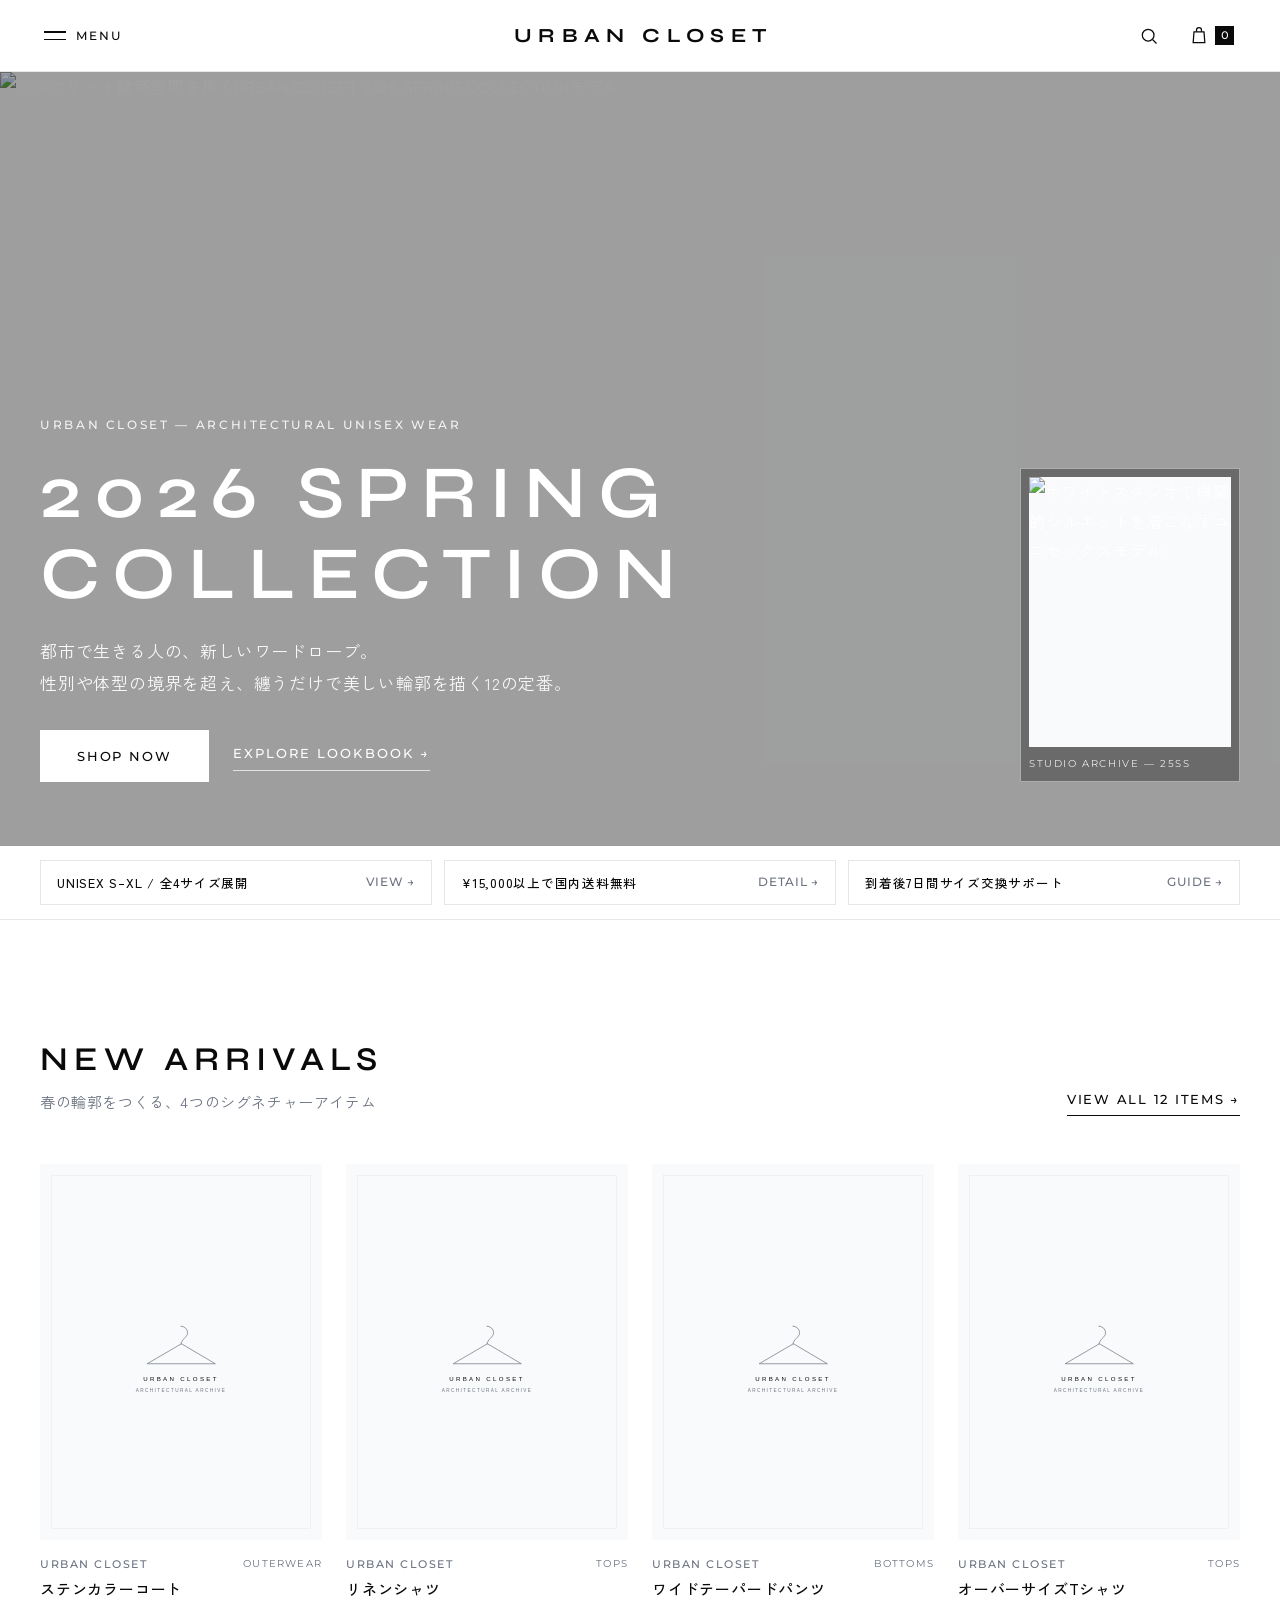
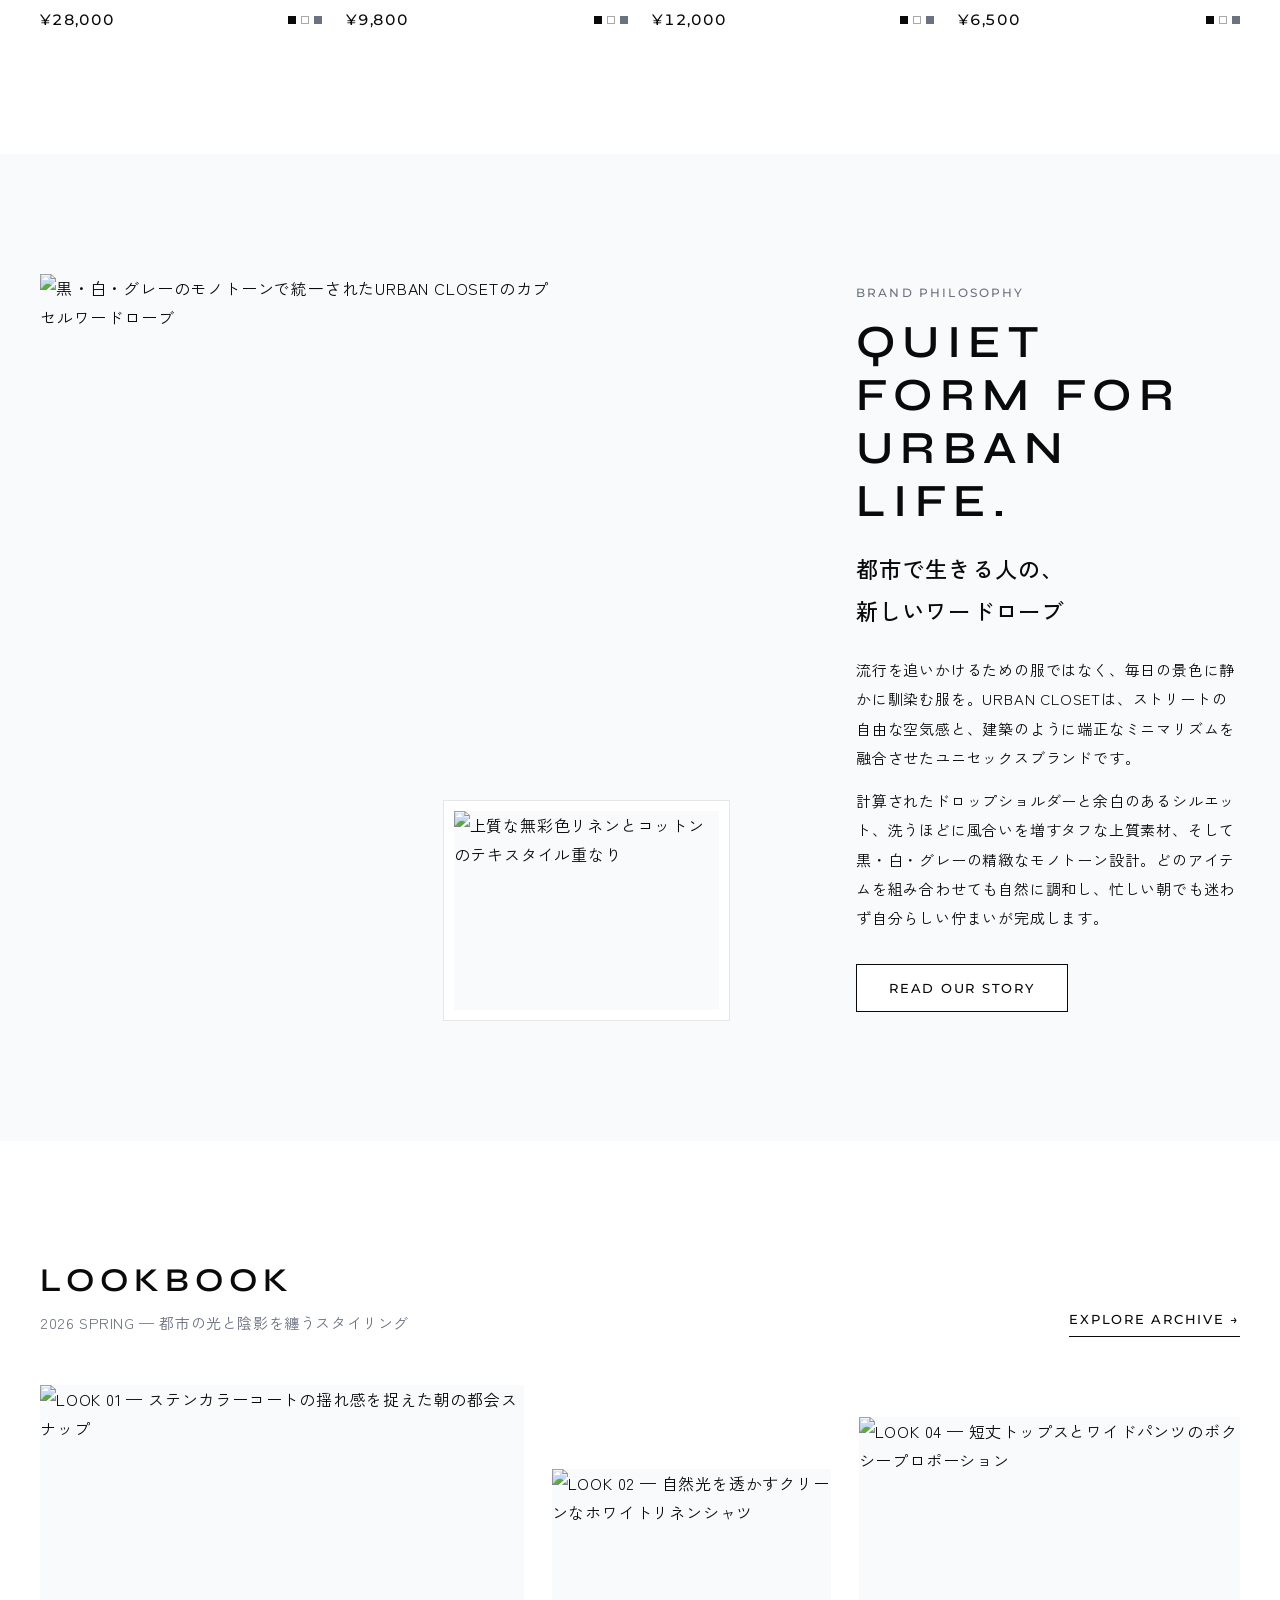
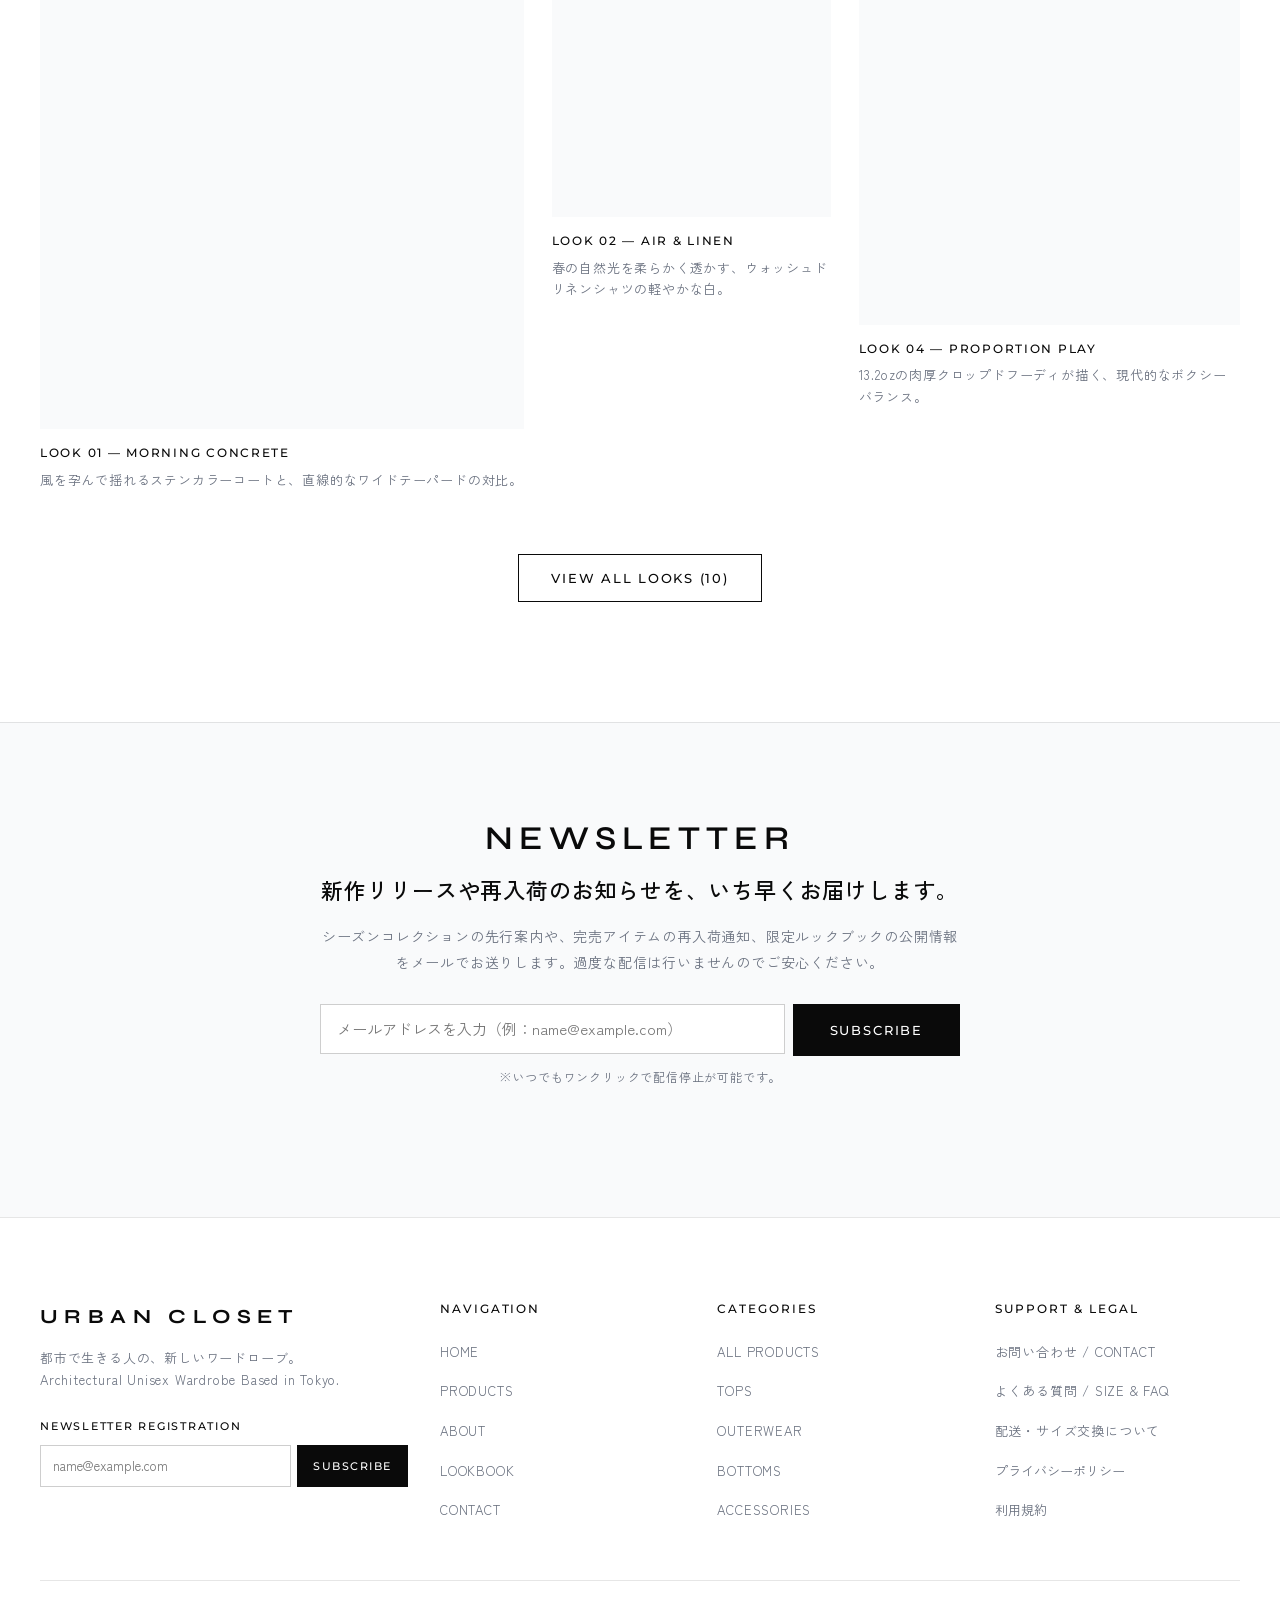
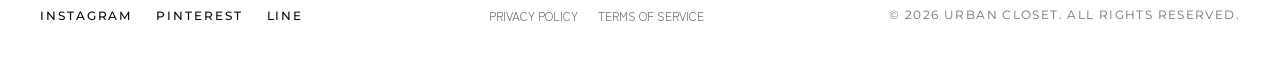
==== commit 298fd184: "fix: Update year from 2025 to 2026 across all pages and data" ====
--- a/index.html
+++ b/index.html
@@ -5,7 +5,7 @@
   <meta name="viewport" content="width=device-width, initial-scale=1.0">
   <!-- ★ページのタイトル・検索結果用の説明文を変更したい場合はここを編集してください -->
   <title>URBAN CLOSET（アーバンクローゼット）公式オンラインストア | 都市で生きる人の、新しいワードローブ</title>
-  <meta name="description" content="URBAN CLOSET（アーバンクローゼット）2025 SPRING COLLECTION。ストリートの自由な空気感と建築的なミニマリズムを融合させたユニセックスアパレルブランド公式オンラインストア。">
+  <meta name="description" content="URBAN CLOSET（アーバンクローゼット）2026 SPRING COLLECTION。ストリートの自由な空気感と建築的なミニマリズムを融合させたユニセックスアパレルブランド公式オンラインストア。">
   <!-- ミニマルなインラインSVGファビコン（404エラー防止） -->
   <link rel="icon" type="image/svg+xml" href="data:image/svg+xml,%3Csvg xmlns='http://www.w3.org/2000/svg' viewBox='0 0 64 64'%3E%3Crect width='64' height='64' fill='%230A0A0A'/%3E%3Ctext x='32' y='41' text-anchor='middle' font-family='Helvetica Neue,Arial,sans-serif' font-size='24' font-weight='400' letter-spacing='2' fill='%23FFFFFF'%3EUC%3C/text%3E%3C/svg%3E">
   <!-- Google Fonts（Inter ＆ Noto Sans JP） -->
@@ -100,7 +100,7 @@
           <a href="lookbook.html" class="fullscreen-menu__link">
             <span class="fullscreen-menu__num">04</span>
             <span class="fullscreen-menu__en">LOOKBOOK</span>
-            <span class="fullscreen-menu__ja">2025 SPRING ルックブック</span>
+            <span class="fullscreen-menu__ja">2026 SPRING ルックブック</span>
           </a>
         </li>
         <li class="fullscreen-menu__item">
@@ -163,12 +163,12 @@
     <!-- ======================================================================
          2. メインビジュアル（FV必須4要素：キャッチコピー・CTA・強みタグ・写真）
          ====================================================================== -->
-    <section class="hero" aria-label="2025 SPRING COLLECTION メインビジュアル">
+    <section class="hero" aria-label="2026 SPRING COLLECTION メインビジュアル">
       <div class="hero__visual">
         <!-- ★④メインビジュアル背景画像を変更したい場合は src を編集してください -->
         <img
           src="https://images.unsplash.com/photo-1573601423482-65b7dc543203?auto=format&fit=crop&w=1920&q=85"
-          alt="コンクリート建築空間を歩くURBAN CLOSET 2025 SPRING COLLECTIONモデル"
+          alt="コンクリート建築空間を歩くURBAN CLOSET 2026 SPRING COLLECTIONモデル"
           class="hero__bg"
           fetchpriority="high"
         >
@@ -178,7 +178,7 @@
           <div class="hero__main-copy">
             <p class="hero__eyebrow">URBAN CLOSET — ARCHITECTURAL UNISEX WEAR</p>
             <!-- ★①メインキャッチコピーを変更したい場合はここを編集してください -->
-            <h1 class="hero__title en-display">2025 SPRING COLLECTION</h1>
+            <h1 class="hero__title en-display">2026 SPRING COLLECTION</h1>
             <p class="hero__subcopy hero-subcopy">
               <span class="ib">都市で生きる人の、</span><span class="ib">新しいワードローブ。</span><br>
               <span class="ib">性別や体型の境界を超え、</span><span class="ib">纏うだけで美しい輪郭を描く12の定番。</span>
@@ -290,7 +290,7 @@
           <div>
             <h2 id="lookbookPreviewHeading" class="section-title-en">LOOKBOOK</h2>
             <p class="section-subcopy">
-              <span class="ib">2025 SPRING —</span> <span class="ib">都市の光と陰影を纏うスタイリング</span>
+              <span class="ib">2026 SPRING —</span> <span class="ib">都市の光と陰影を纏うスタイリング</span>
             </p>
           </div>
           <a href="lookbook.html" class="link-arrow">EXPLORE ARCHIVE →</a>
@@ -456,7 +456,7 @@
           <button type="button" data-legal-modal="privacy">PRIVACY POLICY</button>
           <button type="button" data-legal-modal="terms">TERMS OF SERVICE</button>
         </div>
-        <p class="footer-copyright">&copy; 2025 URBAN CLOSET. ALL RIGHTS RESERVED.</p>
+        <p class="footer-copyright">&copy; 2026 URBAN CLOSET. ALL RIGHTS RESERVED.</p>
       </div>
     </div>
   </footer>
